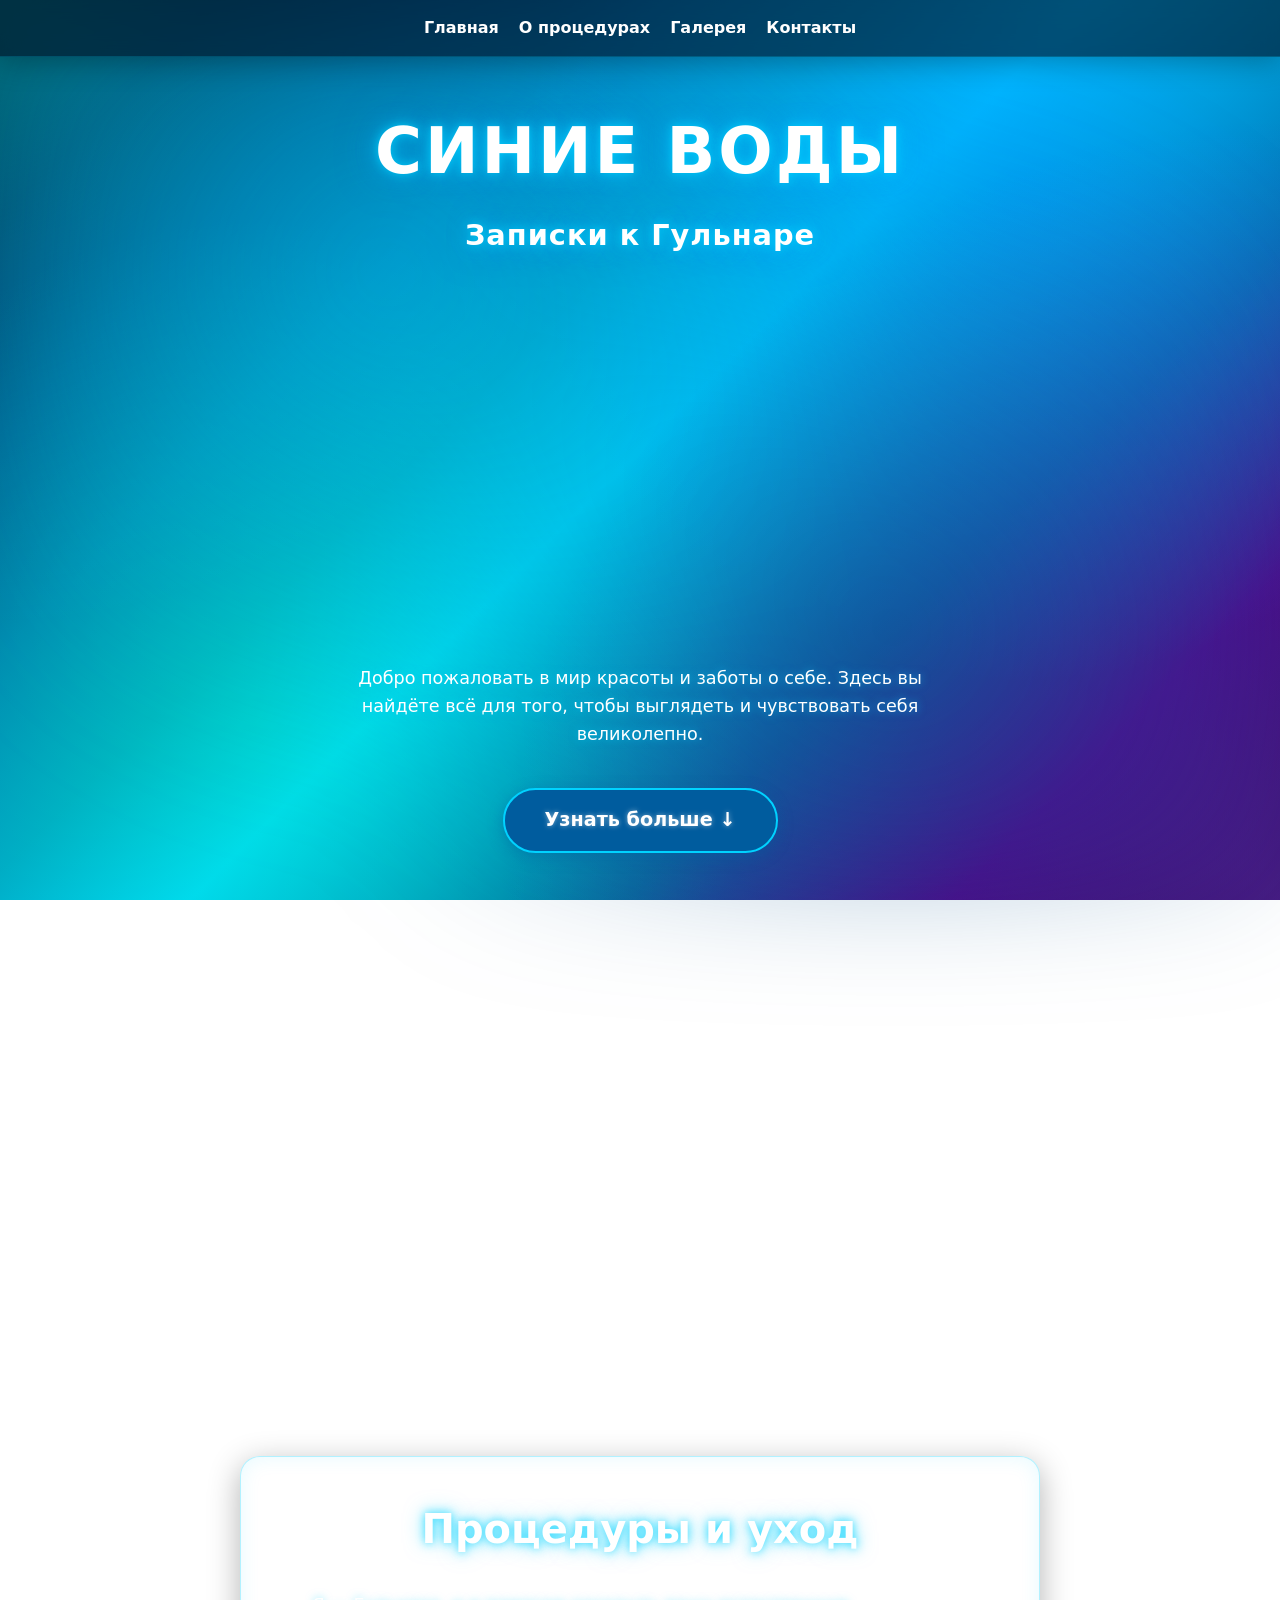
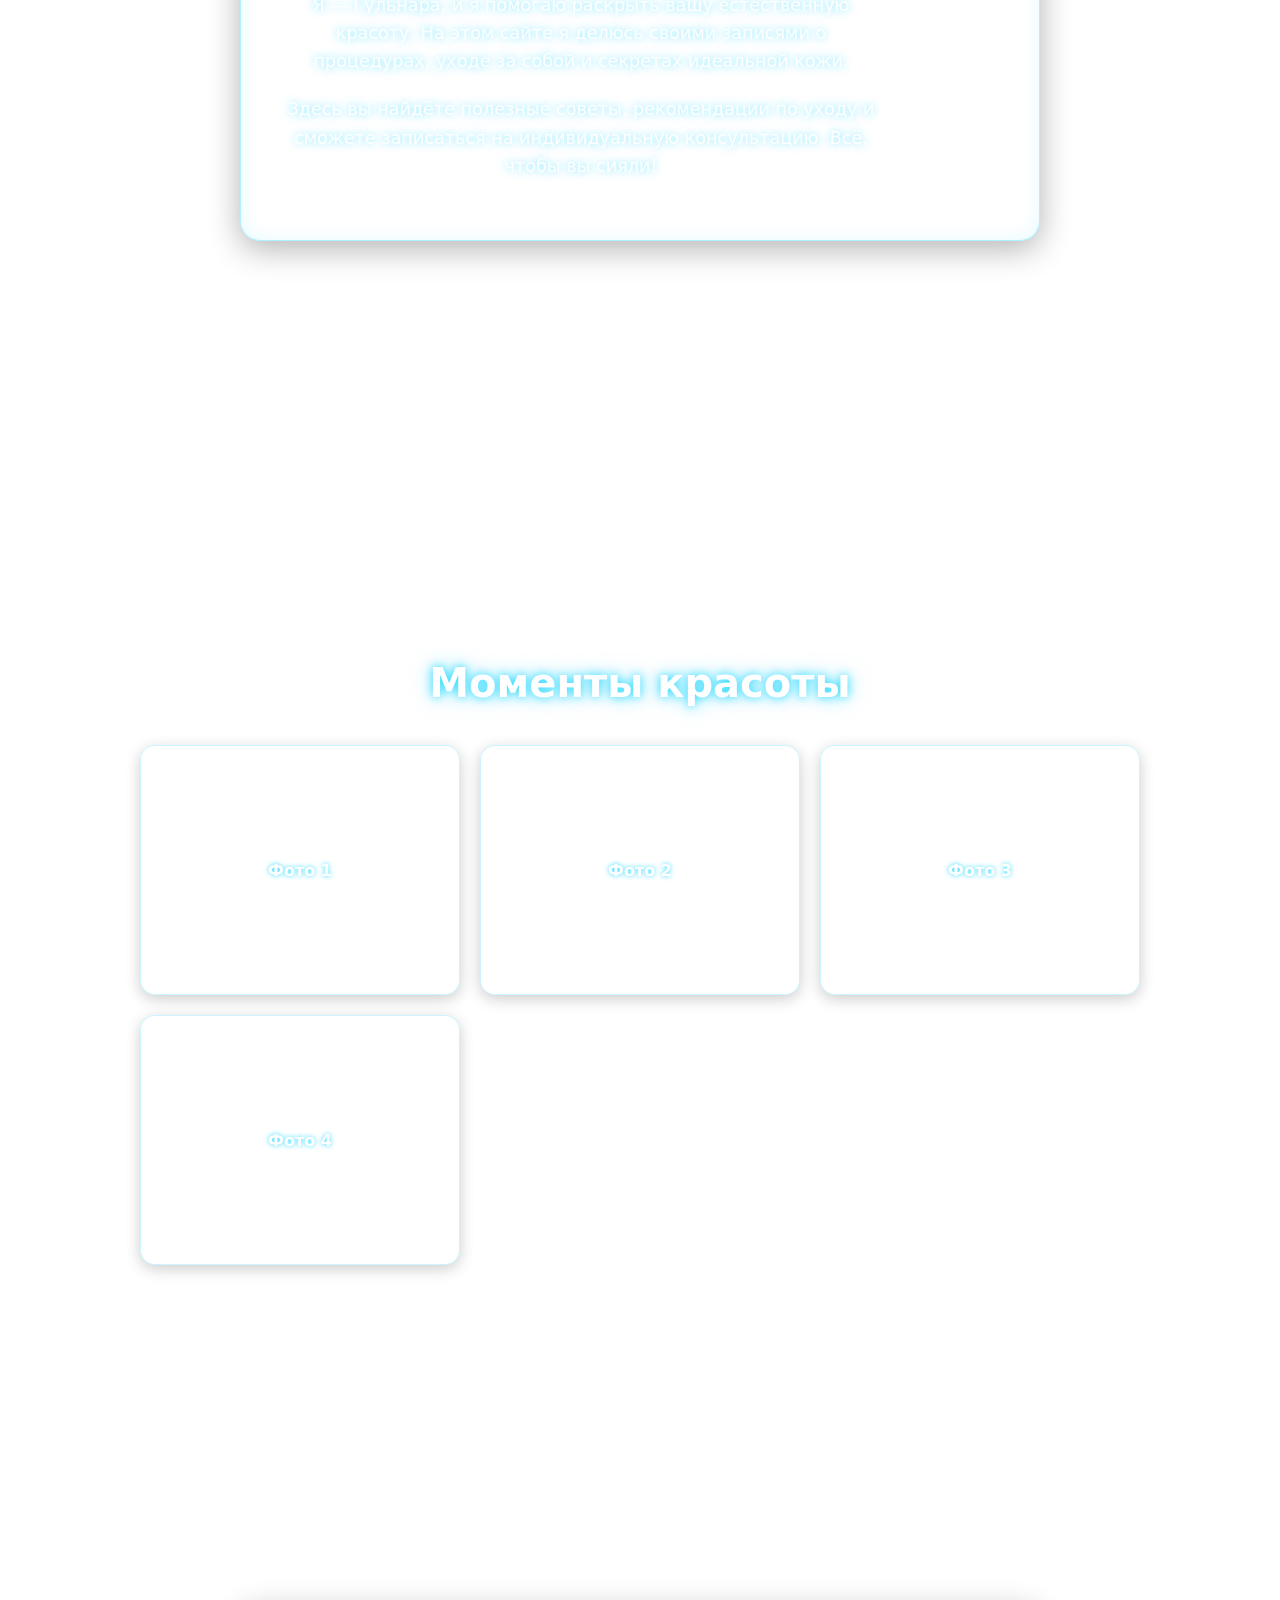
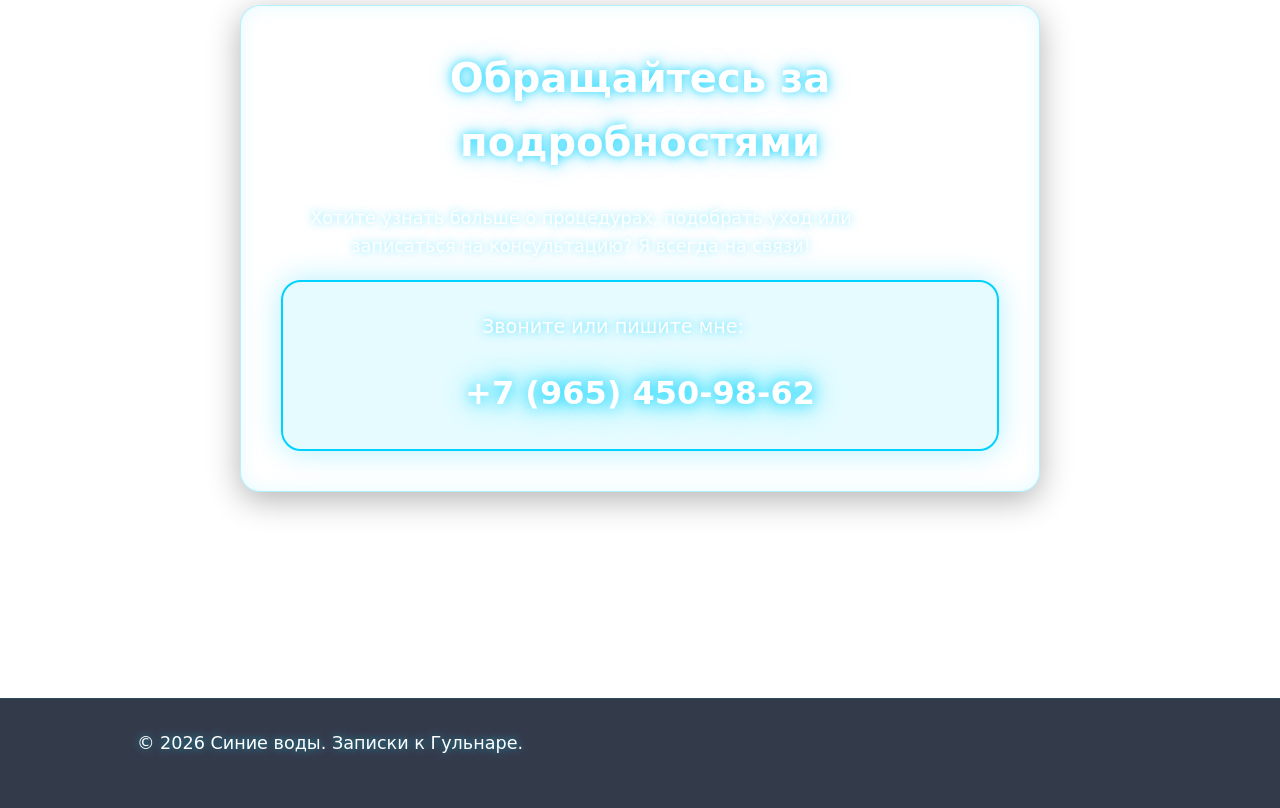
==== index.html @ edabfdc0 "Add files via upload" ====
<!DOCTYPE html>
<html lang="ru">
<head>
  <meta charset="UTF-8" />
  <meta name="viewport" content="width=device-width, initial-scale=1.0" />
  <title>Синие воды | Процедуры и уход</title>
  
  <style>
    /* ================= БАЗОВЫЕ СТИЛИ ================= */
    * { box-sizing: border-box; margin: 0; padding: 0; }
    html { scroll-behavior: smooth; }
    
    body {
      font-family: 'Segoe UI', system-ui, sans-serif;
      color: #fff;
      line-height: 1.6;
      
      /* МНОГОСЛОЙНЫЙ ГРАДИЕНТ (глубоководный) */
      background: 
        radial-gradient(circle at 0% 0%, rgba(0, 255, 255, 0.4) 0%, transparent 40%),
        radial-gradient(circle at 100% 100%, rgba(138, 43, 226, 0.5) 0%, transparent 50%),
        radial-gradient(circle at 80% 20%, rgba(0, 150, 255, 0.6) 0%, transparent 40%),
        radial-gradient(circle at 20% 80%, rgba(0, 255, 150, 0.3) 0%, transparent 40%),
        linear-gradient(135deg, 
          #010a1f 0%, 
          #031c4a 10%, 
          #004b87 20%, 
          #007bb5 30%, 
          #00a2cc 40%, 
          #00d2ff 50%, 
          #00a2cc 60%, 
          #006699 70%, 
          #330066 85%, 
          #010a1f 100% 
        );
      background-attachment: fixed;
      position: relative;
      isolation: isolate;
      overflow-x: hidden;
    }

    /* ДОПОЛНИТЕЛЬНЫЙ СЛОЙ С ПЯТНАМИ */
    body::before {
      content: ""; position: fixed; inset: 0; z-index: -2;
      background:
        radial-gradient(circle at 30% 30%, rgba(0, 210, 255, 0.3) 0%, transparent 50%),
        radial-gradient(circle at 70% 70%, rgba(0, 75, 135, 0.4) 0%, transparent 50%);
      background-repeat: no-repeat;
      filter: blur(60px);
    }

    /* ================= ЗАГОЛОВКИ СВЕРХУ ================= */
    .header-container {
      text-align: center;
      padding: 100px 20px 40px;
      position: relative;
      z-index: 10;
    }

    .site-title {
      font-size: 4rem;
      font-weight: 900;
      letter-spacing: 3px;
      text-transform: uppercase;
      color: #fff;
      text-shadow: 
        0 0 10px rgba(0, 210, 255, 0.8),
        0 0 20px rgba(0, 210, 255, 0.5),
        0 0 40px rgba(0, 150, 255, 0.5);
      animation: pulseGlow 3s infinite alternate;
      margin-bottom: 10px;
    }

    /* Надпись про Гульнару — теперь тоже БЕЛАЯ и со свечением */
    .site-subtitle {
      font-size: 1.8rem; 
      font-weight: 600;
      color: #fff; /* БЕЛЫЙ ЦВЕТ */
      letter-spacing: 1px;
      text-shadow: 
        0 0 10px rgba(0, 210, 255, 0.8),
        0 0 20px rgba(0, 210, 255, 0.5),
        0 0 40px rgba(0, 150, 255, 0.5); /* СВЕЧЕНИЕ КАК У ГЛАВНОГО */
    }

    @keyframes pulseGlow {
      0% { text-shadow: 0 0 10px rgba(0, 210, 255, 0.8), 0 0 20px rgba(0, 150, 255, 0.5); }
      100% { text-shadow: 0 0 20px rgba(0, 210, 255, 1), 0 0 50px rgba(0, 150, 255, 0.9); }
    }

    /* ================= НАВИГАЦИЯ ================= */
    .nav {
      position: fixed;
      top: 0; left: 0; right: 0;
      background: rgba(1, 10, 31, 0.6);
      backdrop-filter: blur(10px);
      padding: 15px 20px;
      display: flex;
      justify-content: center;
      gap: 20px;
      z-index: 100;
      border-bottom: 1px solid rgba(0, 210, 255, 0.2);
      box-shadow: 0 4px 30px rgba(0, 0, 0, 0.3);
    }
    .nav a {
      text-decoration: none;
      color: #fff; /* Белые ссылки в меню */
      font-weight: 600;
      font-size: 1rem;
      transition: color 0.3s, text-shadow 0.3s;
    }
    .nav a:hover { 
      color: #00d2ff; /* При наведении — голубой неон */
      text-shadow: 0 0 10px #00d2ff;
    }

    /* ================= ОБЩИЕ СЕКЦИИ ================= */
    section {
      min-height: 100vh;
      padding: 120px 20px 100px;
      display: flex;
      flex-direction: column;
      justify-content: center;
      align-items: center;
      text-align: center;
    }

    /* Все заголовки белые со свечением */
    h2 { 
      font-size: 2.5rem; 
      margin-bottom: 30px; 
      color: #fff;
      text-shadow: 
        0 0 10px rgba(0, 210, 255, 0.8),
        0 0 20px rgba(0, 210, 255, 0.5); 
    }

    /* Весь текст белый со свечением */
    p { 
      max-width: 600px; 
      margin-bottom: 20px; 
      font-size: 1.1rem; 
      color: #fff;
      text-shadow: 0 0 8px rgba(0, 210, 255, 0.6);
    }

    /* ================= ПЕРВЫЙ ЭКРАН ================= */
    .hero-btn {
      display: inline-block;
      padding: 15px 40px;
      background: #005c9e;
      color: #fff;
      text-decoration: none;
      border-radius: 50px;
      font-size: 1.2rem;
      font-weight: bold;
      border: 2px solid #00d2ff;
      transition: all 0.3s;
      box-shadow: 0 4px 15px rgba(0, 92, 158, 0.4);
      margin-top: 20px;
      text-shadow: 0 0 5px rgba(255,255,255,0.5);
    }
    .hero-btn:hover {
      background: #00d2ff;
      color: #010a1f;
      box-shadow: 0 0 30px rgba(0, 210, 255, 0.8);
      transform: translateY(-5px);
      text-shadow: none;
    }

    /* ================= КАРТОЧКИ (Стекло) ================= */
    .glass-card {
      background: rgba(255, 255, 255, 0.05);
      backdrop-filter: blur(15px);
      border: 1px solid rgba(0, 210, 255, 0.3);
      padding: 40px;
      border-radius: 20px;
      box-shadow: 0 8px 32px rgba(0, 0, 0, 0.3), inset 0 0 20px rgba(0, 210, 255, 0.1);
      max-width: 800px;
      width: 100%;
      margin-bottom: 20px;
    }

    /* ================= ГАЛЕРЕЯ ================= */
    .gallery-grid {
      display: grid;
      grid-template-columns: repeat(auto-fit, minmax(250px, 1fr));
      gap: 20px;
      width: 100%;
      max-width: 1000px;
    }
    .gallery-item {
      background: rgba(255, 255, 255, 0.05);
      backdrop-filter: blur(5px);
      height: 250px;
      border-radius: 15px;
      display: flex;
      align-items: center;
      justify-content: center;
      color: #fff; /* Белый текст в галерее */
      font-weight: bold;
      border: 1px solid rgba(0, 210, 255, 0.2);
      box-shadow: 0 4px 15px rgba(0,0,0,0.2);
      transition: transform 0.3s, box-shadow 0.3s;
      text-shadow: 0 0 5px rgba(0, 210, 255, 0.8);
    }
    .gallery-item:hover { 
      transform: scale(1.03); 
      box-shadow: 0 0 25px rgba(0, 210, 255, 0.6);
      border-color: rgba(0, 210, 255, 0.8);
      background: rgba(0, 210, 255, 0.1);
    }

    /* ================= КОНТАКТЫ ================= */
    .contact-box {
      background: rgba(0, 210, 255, 0.1);
      border: 2px solid #00d2ff;
      padding: 30px;
      border-radius: 20px;
      margin-top: 20px;
      box-shadow: 0 0 30px rgba(0, 210, 255, 0.3);
    }
    .contact-box p {
      font-size: 1.2rem;
      margin-bottom: 15px;
      text-shadow: 0 0 10px rgba(0, 210, 255, 0.8); /* Свечение для текста контактов */
    }
    .phone-link {
      display: inline-block;
      font-size: 2rem;
      font-weight: 900;
      color: #fff;
      text-decoration: none;
      text-shadow: 0 0 15px #00d2ff, 0 0 30px #00d2ff;
      transition: transform 0.3s;
      margin-top: 10px;
    }
    .phone-link:hover {
      transform: scale(1.05);
    }

    /* ================= ПОДВАЛ ================= */
    footer {
      background: rgba(1, 10, 31, 0.8);
      backdrop-filter: blur(5px);
      padding: 30px;
      text-align: center;
      color: #fff; /* Белый подвал */
      font-size: 0.85rem;
      text-shadow: 0 0 5px rgba(0, 210, 255, 0.5);
      border-top: 1px solid rgba(0, 210, 255, 0.1);
    }

    /* ================= АДАПТИВ ================= */
    @media (max-width: 768px) {
      .site-title { font-size: 2.5rem; }
      .site-subtitle { font-size: 1.3rem; }
      h2 { font-size: 2rem; }
      .nav { gap: 10px; font-size: 0.85rem; }
      section { padding: 80px 15px; }
      .glass-card { padding: 20px; }
      .phone-link { font-size: 1.5rem; }
    }
  </style>
</head>
<body>

  <!-- Заголовки сверху -->
  <div class="header-container">
    <h1 class="site-title">Синие воды</h1>
    <!-- Теперь этот текст белый с неоновым свечением -->
    <div class="site-subtitle">Записки к Гульнаре</div>
  </div>

  <nav class="nav">
    <a href="#home">Главная</a>
    <a href="#about">О процедурах</a>
    <a href="#gallery">Галерея</a>
    <a href="#contacts">Контакты</a>
  </nav>

  <section id="home" class="hero">
    <p>Добро пожаловать в мир красоты и заботы о себе. Здесь вы найдёте всё для того, чтобы выглядеть и чувствовать себя великолепно.</p>
    <a href="#about" class="hero-btn">Узнать больше ↓</a>
  </section>

  <section id="about">
    <div class="glass-card">
      <h2>Процедуры и уход</h2>
      <p>Я — Гульнара, и я помогаю раскрыть вашу естественную красоту. На этом сайте я делюсь своими записями о процедурах, уходе за собой и секретах идеальной кожи.</p>
      <p>Здесь вы найдёте полезные советы, рекомендации по уходу и сможете записаться на индивидуальную консультацию. Всё, чтобы вы сияли!</p>
    </div>
  </section>

  <section id="gallery">
    <h2>Моменты красоты</h2>
    <div class="gallery-grid">
      <div class="gallery-item">Фото 1</div>
      <div class="gallery-item">Фото 2</div>
      <div class="gallery-item">Фото 3</div>
      <div class="gallery-item">Фото 4</div>
    </div>
  </section>

  <section id="contacts">
    <div class="glass-card">
      <h2>Обращайтесь за подробностями</h2>
      <p>Хотите узнать больше о процедурах, подобрать уход или записаться на консультацию? Я всегда на связи!</p>
      
      <div class="contact-box">
        <p>Звоните или пишите мне:</p>
        <!-- Замени +7 999 123-45-67 на реальный номер Гульнары -->
        <a href="tel:+79654509862" class="phone-link">+7 (965) 450-98-62</a>
      </div>
    </div>
  </section>

  <footer>
    <p>© 2026 Синие воды. Записки к Гульнаре.</p>
  </footer>

</body>
</html>
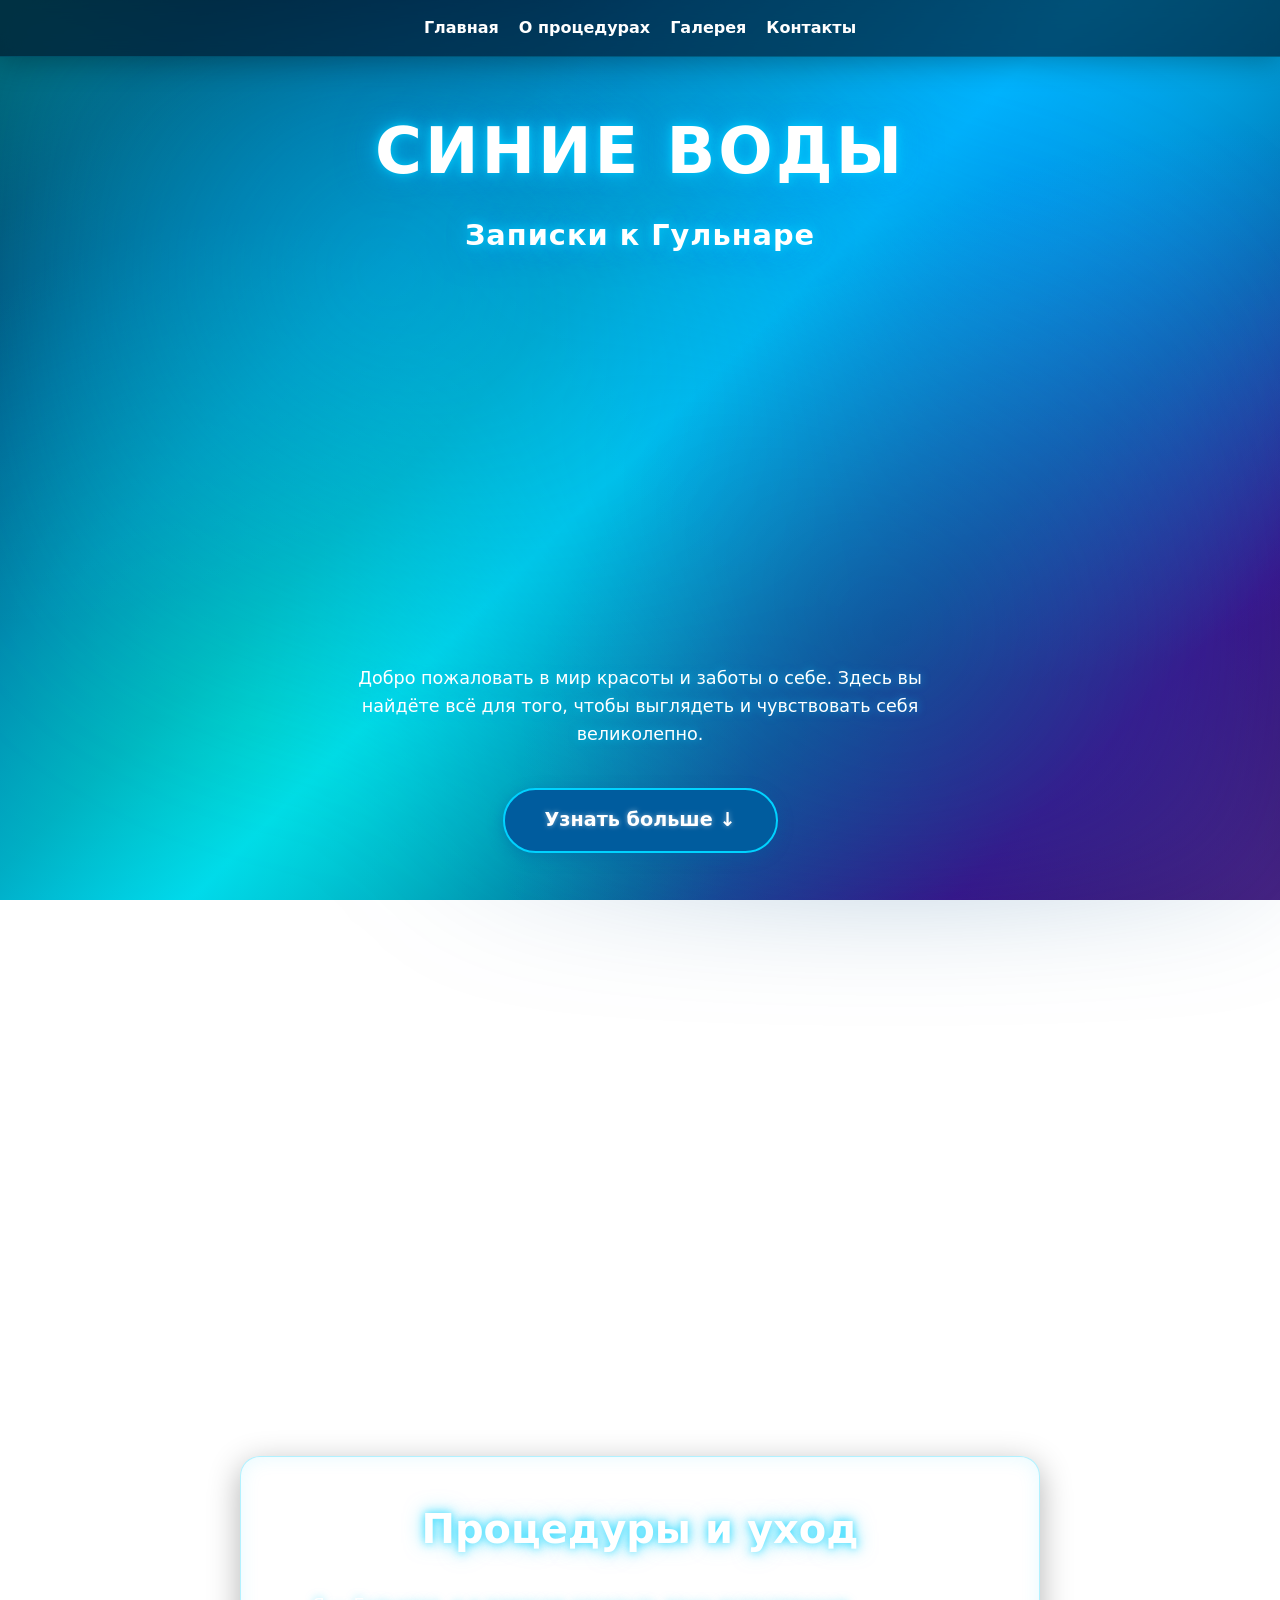
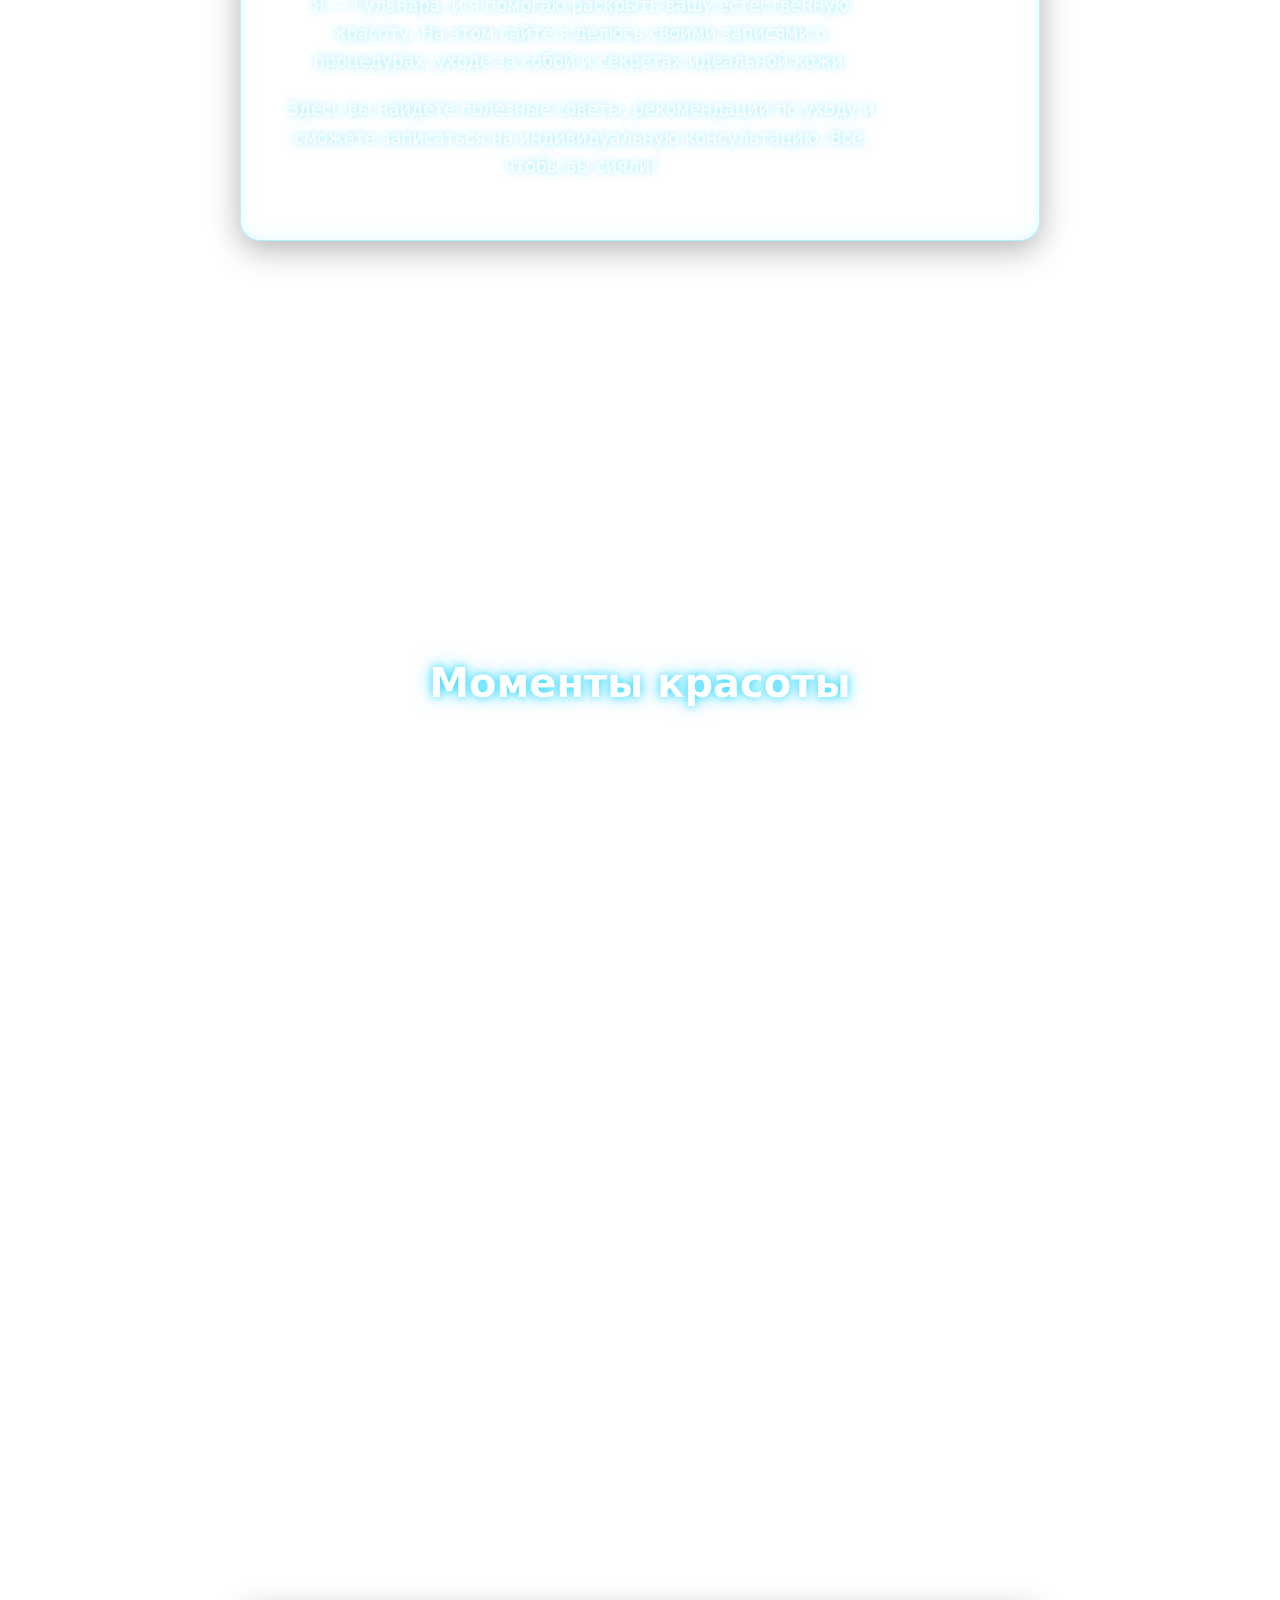
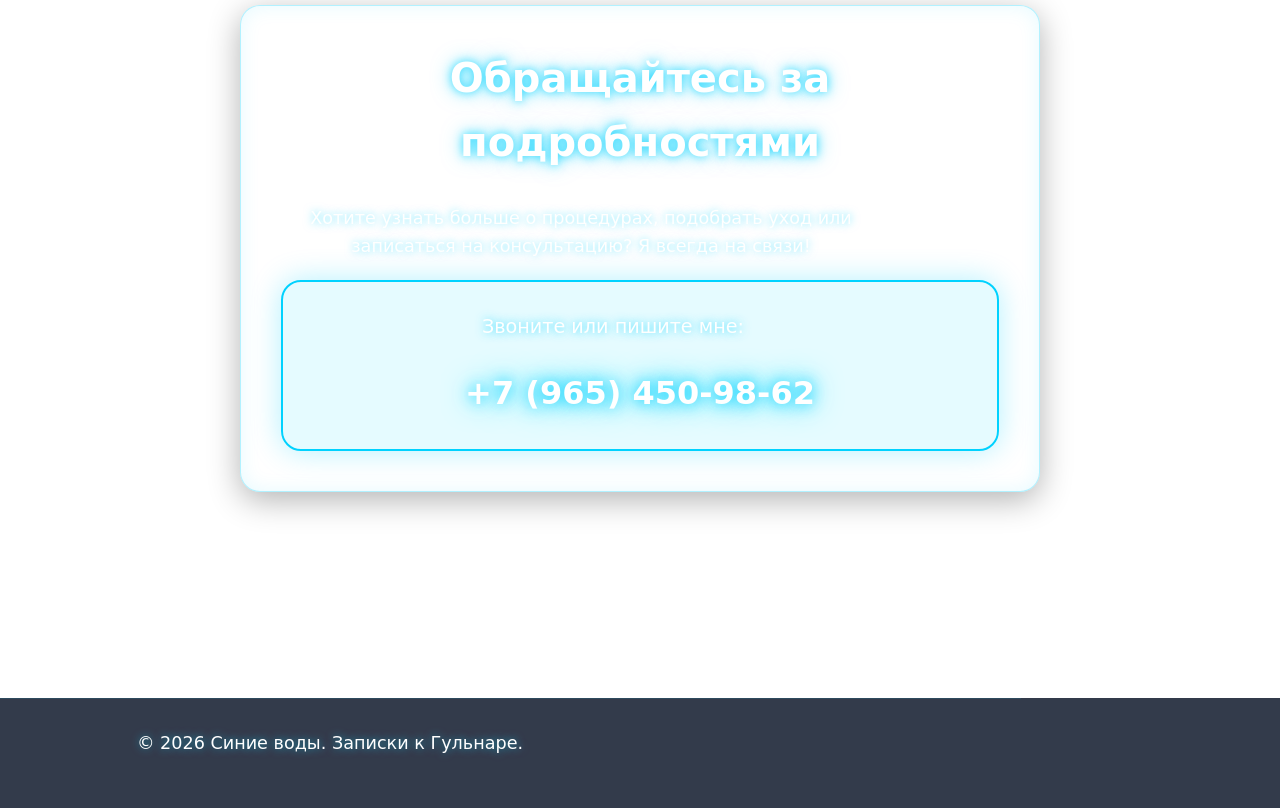
==== commit 50c85e08: "mama.html" ====
--- a/index.html
+++ b/index.html
@@ -30,8 +30,8 @@
           #00d2ff 50%, 
           #00a2cc 60%, 
           #006699 70%, 
-          #330066 85%, 
-          #010a1f 100% 
+          #1c0766 85%, 
+          #01181f 100% 
         );
       background-attachment: fixed;
       position: relative;
@@ -320,4 +320,4 @@
   </footer>
 
 </body>
-</html>+</html>
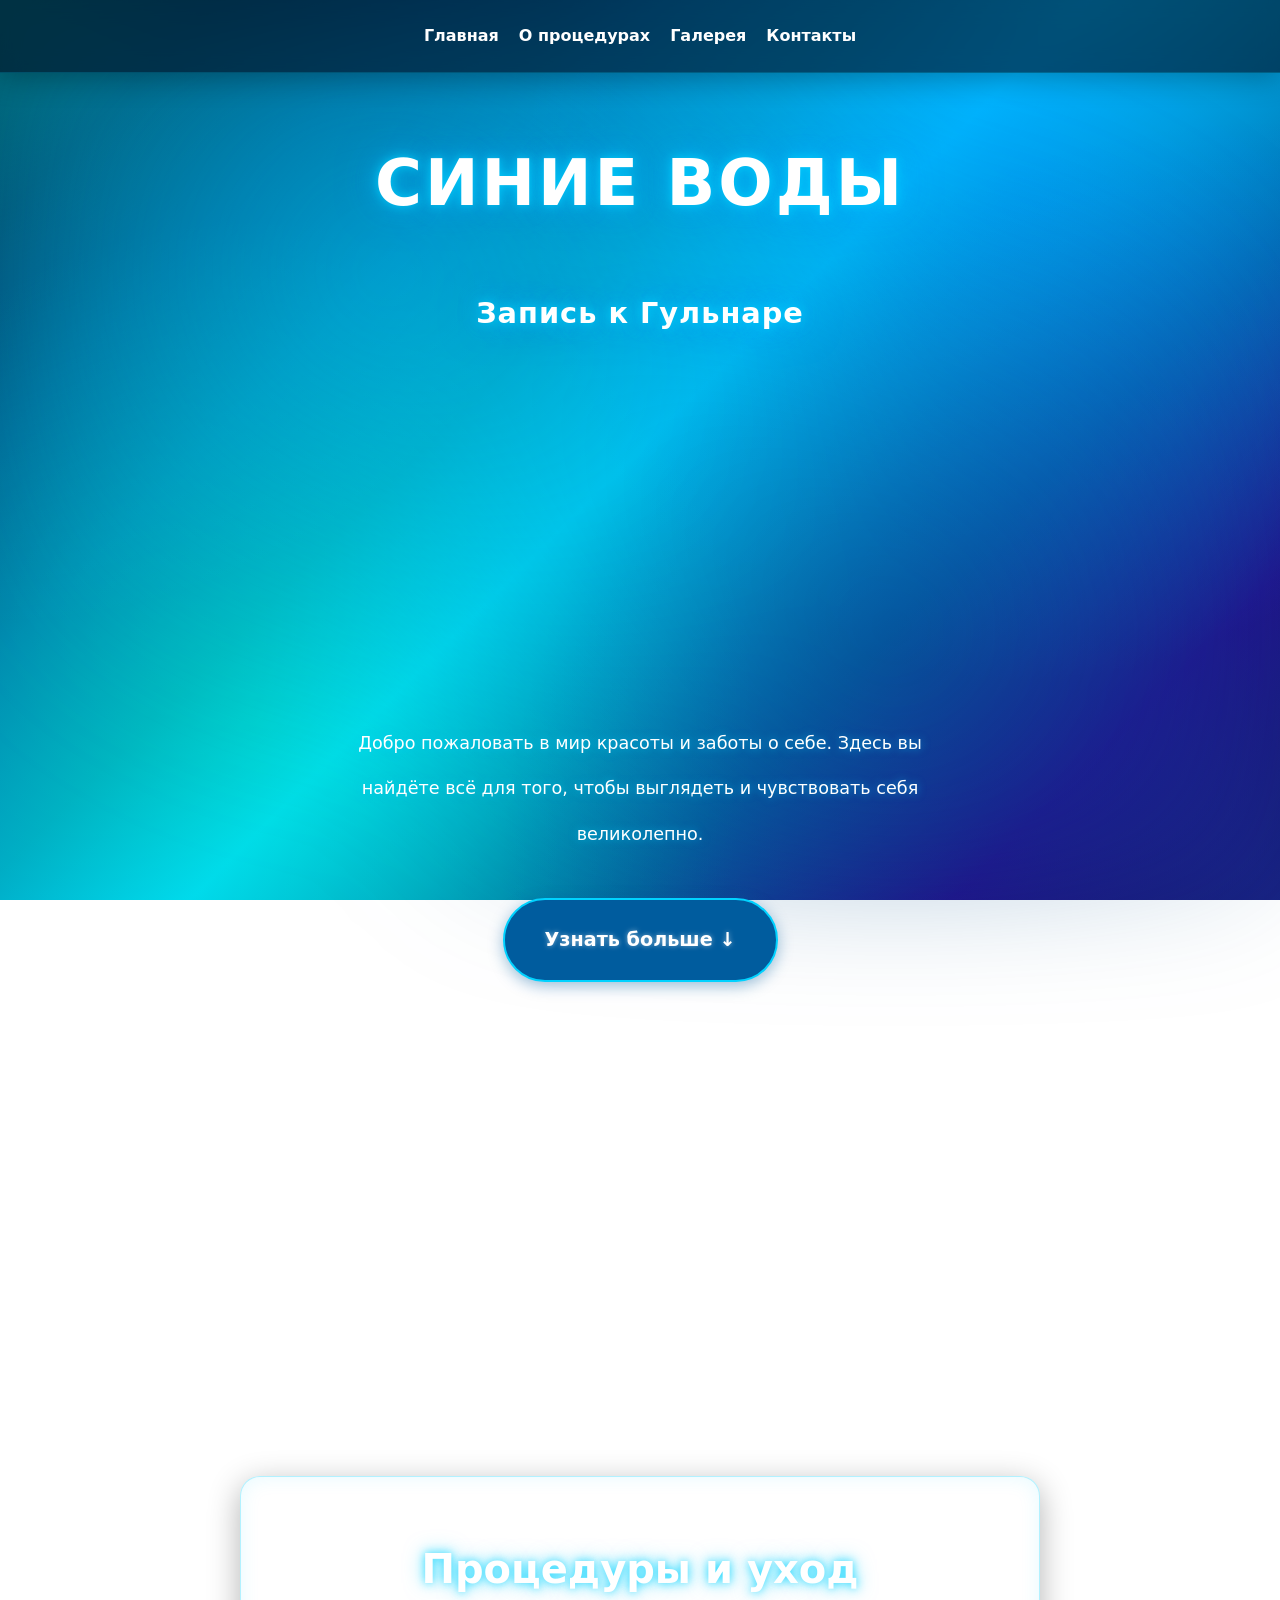
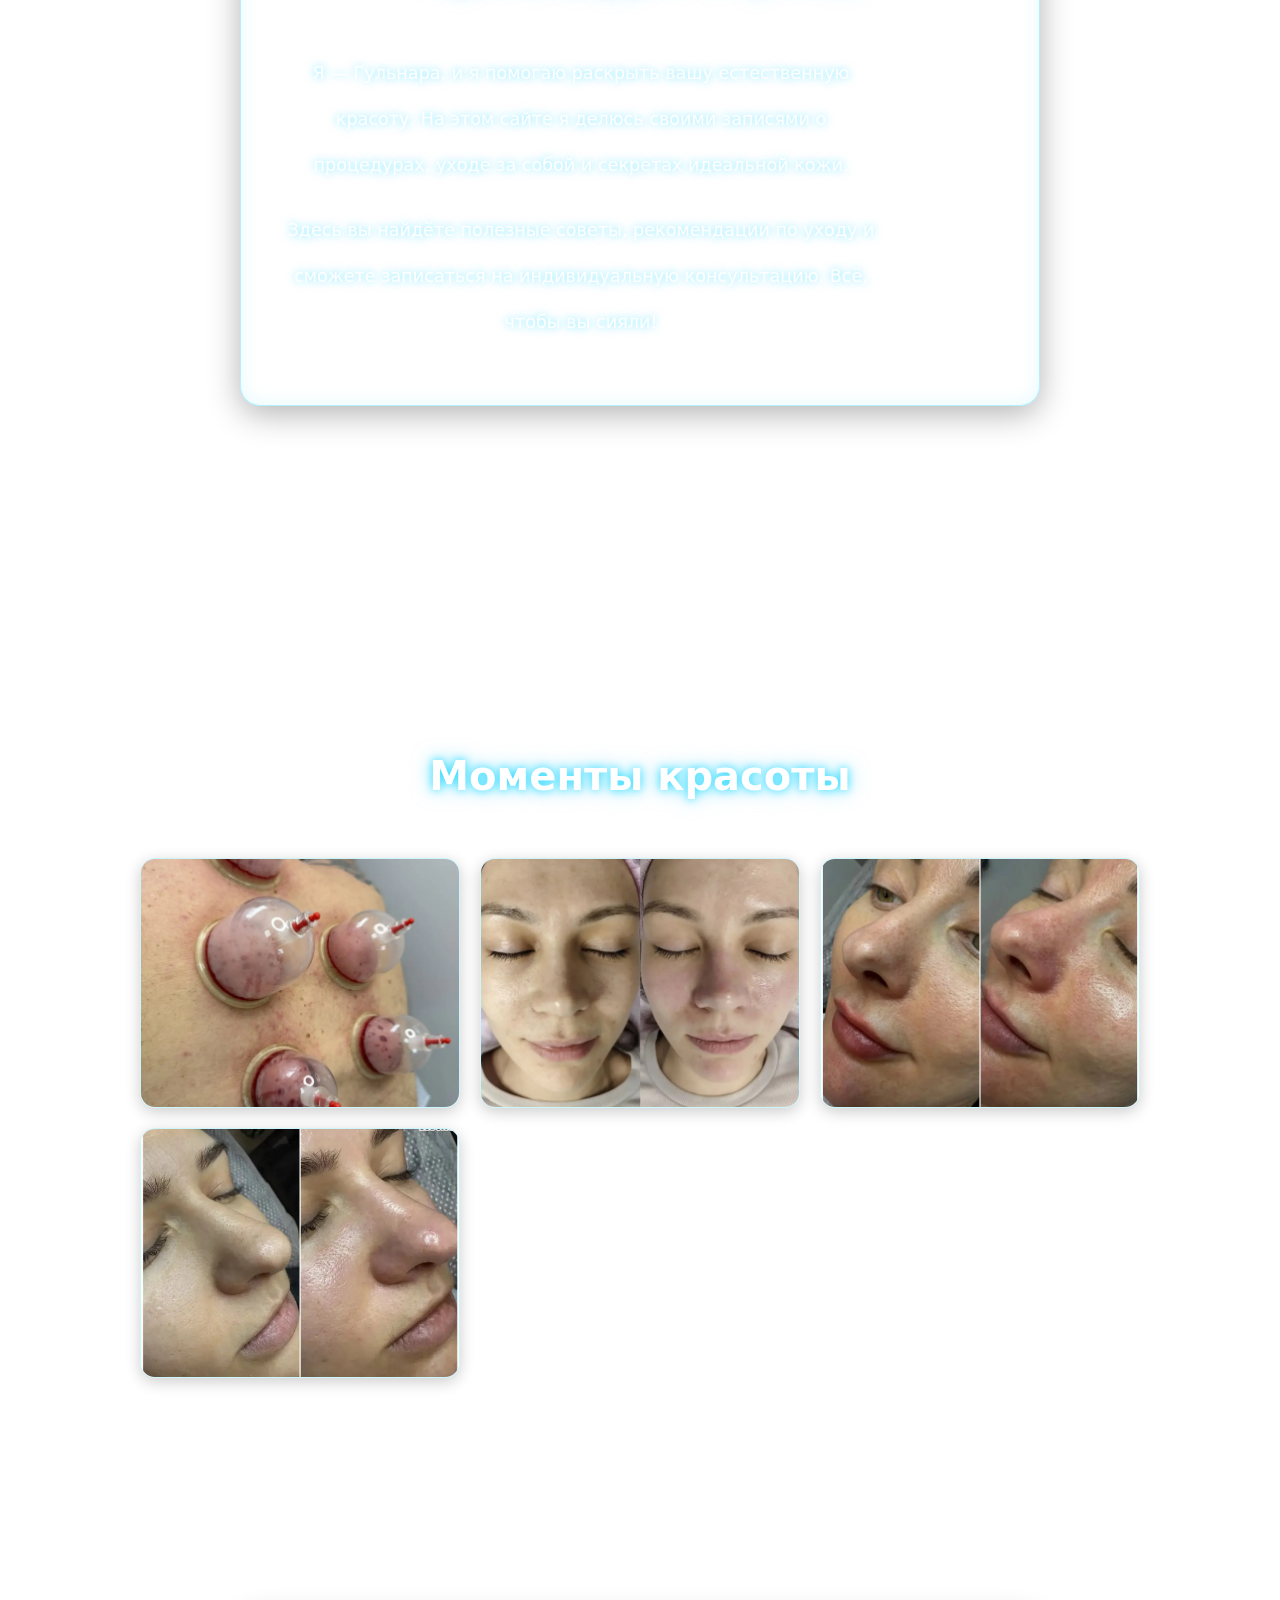
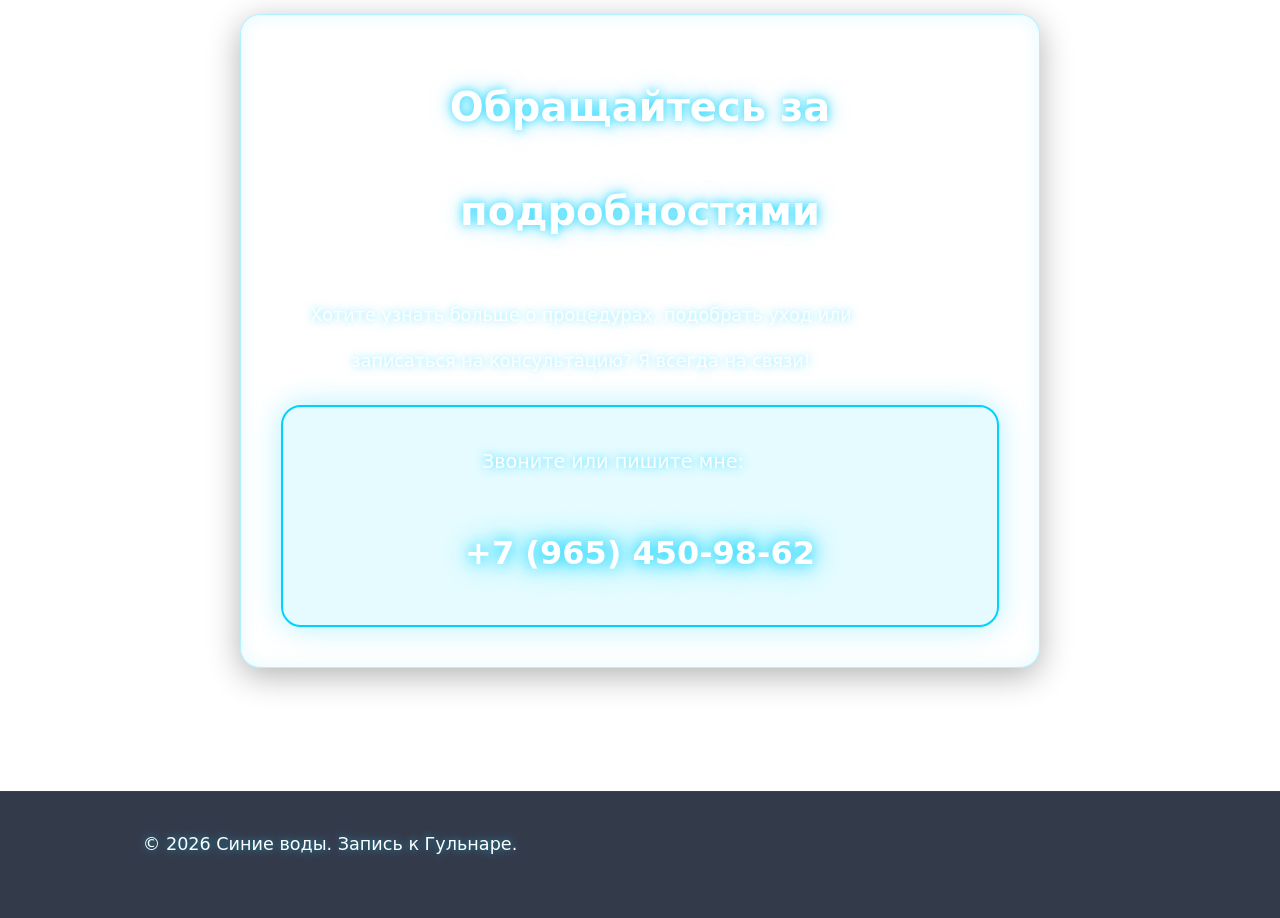
==== commit 9201a65c: "index.html" ====
--- a/index.html
+++ b/index.html
@@ -6,19 +6,17 @@
   <title>Синие воды | Процедуры и уход</title>
   
   <style>
-    /* ================= БАЗОВЫЕ СТИЛИ ================= */
     * { box-sizing: border-box; margin: 0; padding: 0; }
     html { scroll-behavior: smooth; }
     
     body {
       font-family: 'Segoe UI', system-ui, sans-serif;
       color: #fff;
-      line-height: 1.6;
+      line-height: 2.6;
       
-      /* МНОГОСЛОЙНЫЙ ГРАДИЕНТ (глубоководный) */
       background: 
         radial-gradient(circle at 0% 0%, rgba(0, 255, 255, 0.4) 0%, transparent 40%),
-        radial-gradient(circle at 100% 100%, rgba(138, 43, 226, 0.5) 0%, transparent 50%),
+        radial-gradient(circle at 100% 100%, rgba(46, 43, 226, 0.5) 0%, transparent 50%),
         radial-gradient(circle at 80% 20%, rgba(0, 150, 255, 0.6) 0%, transparent 40%),
         radial-gradient(circle at 20% 80%, rgba(0, 255, 150, 0.3) 0%, transparent 40%),
         linear-gradient(135deg, 
@@ -39,7 +37,6 @@
       overflow-x: hidden;
     }
 
-    /* ДОПОЛНИТЕЛЬНЫЙ СЛОЙ С ПЯТНАМИ */
     body::before {
       content: ""; position: fixed; inset: 0; z-index: -2;
       background:
@@ -49,7 +46,6 @@
       filter: blur(60px);
     }
 
-    /* ================= ЗАГОЛОВКИ СВЕРХУ ================= */
     .header-container {
       text-align: center;
       padding: 100px 20px 40px;
@@ -71,16 +67,15 @@
       margin-bottom: 10px;
     }
 
-    /* Надпись про Гульнару — теперь тоже БЕЛАЯ и со свечением */
     .site-subtitle {
       font-size: 1.8rem; 
       font-weight: 600;
-      color: #fff; /* БЕЛЫЙ ЦВЕТ */
+      color: #fff;
       letter-spacing: 1px;
       text-shadow: 
         0 0 10px rgba(0, 210, 255, 0.8),
         0 0 20px rgba(0, 210, 255, 0.5),
-        0 0 40px rgba(0, 150, 255, 0.5); /* СВЕЧЕНИЕ КАК У ГЛАВНОГО */
+        0 0 40px rgba(0, 150, 255, 0.5);
     }
 
     @keyframes pulseGlow {
@@ -88,7 +83,6 @@
       100% { text-shadow: 0 0 20px rgba(0, 210, 255, 1), 0 0 50px rgba(0, 150, 255, 0.9); }
     }
 
-    /* ================= НАВИГАЦИЯ ================= */
     .nav {
       position: fixed;
       top: 0; left: 0; right: 0;
@@ -104,17 +98,16 @@
     }
     .nav a {
       text-decoration: none;
-      color: #fff; /* Белые ссылки в меню */
+      color: #fff;
       font-weight: 600;
       font-size: 1rem;
       transition: color 0.3s, text-shadow 0.3s;
     }
     .nav a:hover { 
-      color: #00d2ff; /* При наведении — голубой неон */
+      color: #00d2ff;
       text-shadow: 0 0 10px #00d2ff;
     }
 
-    /* ================= ОБЩИЕ СЕКЦИИ ================= */
     section {
       min-height: 100vh;
       padding: 120px 20px 100px;
@@ -125,7 +118,6 @@
       text-align: center;
     }
 
-    /* Все заголовки белые со свечением */
     h2 { 
       font-size: 2.5rem; 
       margin-bottom: 30px; 
@@ -135,7 +127,6 @@
         0 0 20px rgba(0, 210, 255, 0.5); 
     }
 
-    /* Весь текст белый со свечением */
     p { 
       max-width: 600px; 
       margin-bottom: 20px; 
@@ -144,7 +135,6 @@
       text-shadow: 0 0 8px rgba(0, 210, 255, 0.6);
     }
 
-    /* ================= ПЕРВЫЙ ЭКРАН ================= */
     .hero-btn {
       display: inline-block;
       padding: 15px 40px;
@@ -168,7 +158,6 @@
       text-shadow: none;
     }
 
-    /* ================= КАРТОЧКИ (Стекло) ================= */
     .glass-card {
       background: rgba(255, 255, 255, 0.05);
       backdrop-filter: blur(15px);
@@ -181,7 +170,6 @@
       margin-bottom: 20px;
     }
 
-    /* ================= ГАЛЕРЕЯ ================= */
     .gallery-grid {
       display: grid;
       grid-template-columns: repeat(auto-fit, minmax(250px, 1fr));
@@ -189,6 +177,7 @@
       width: 100%;
       max-width: 1000px;
     }
+
     .gallery-item {
       background: rgba(255, 255, 255, 0.05);
       backdrop-filter: blur(5px);
@@ -197,13 +186,23 @@
       display: flex;
       align-items: center;
       justify-content: center;
-      color: #fff; /* Белый текст в галерее */
+      color: #fff;
       font-weight: bold;
       border: 1px solid rgba(0, 210, 255, 0.2);
       box-shadow: 0 4px 15px rgba(0,0,0,0.2);
       transition: transform 0.3s, box-shadow 0.3s;
       text-shadow: 0 0 5px rgba(0, 210, 255, 0.8);
-    }
+      overflow: hidden;
+    }
+
+    .gallery-item img {
+      width: 100%;
+      height: 100%;
+      object-fit: cover; 
+      display: block;
+      transition: transform 0.3s;
+    }
+
     .gallery-item:hover { 
       transform: scale(1.03); 
       box-shadow: 0 0 25px rgba(0, 210, 255, 0.6);
@@ -211,7 +210,10 @@
       background: rgba(0, 210, 255, 0.1);
     }
 
-    /* ================= КОНТАКТЫ ================= */
+    .gallery-item:hover img {
+      transform: scale(1.1);
+    }
+
     .contact-box {
       background: rgba(0, 210, 255, 0.1);
       border: 2px solid #00d2ff;
@@ -223,7 +225,7 @@
     .contact-box p {
       font-size: 1.2rem;
       margin-bottom: 15px;
-      text-shadow: 0 0 10px rgba(0, 210, 255, 0.8); /* Свечение для текста контактов */
+      text-shadow: 0 0 10px rgba(0, 210, 255, 0.8);
     }
     .phone-link {
       display: inline-block;
@@ -239,19 +241,17 @@
       transform: scale(1.05);
     }
 
-    /* ================= ПОДВАЛ ================= */
     footer {
       background: rgba(1, 10, 31, 0.8);
       backdrop-filter: blur(5px);
       padding: 30px;
       text-align: center;
-      color: #fff; /* Белый подвал */
+      color: #fff;
       font-size: 0.85rem;
       text-shadow: 0 0 5px rgba(0, 210, 255, 0.5);
       border-top: 1px solid rgba(0, 210, 255, 0.1);
     }
 
-    /* ================= АДАПТИВ ================= */
     @media (max-width: 768px) {
       .site-title { font-size: 2.5rem; }
       .site-subtitle { font-size: 1.3rem; }
@@ -265,11 +265,9 @@
 </head>
 <body>
 
-  <!-- Заголовки сверху -->
   <div class="header-container">
     <h1 class="site-title">Синие воды</h1>
-    <!-- Теперь этот текст белый с неоновым свечением -->
-    <div class="site-subtitle">Записки к Гульнаре</div>
+    <div class="site-subtitle">Запись к Гульнаре</div>
   </div>
 
   <nav class="nav">
@@ -295,10 +293,18 @@
   <section id="gallery">
     <h2>Моменты красоты</h2>
     <div class="gallery-grid">
-      <div class="gallery-item">Фото 1</div>
-      <div class="gallery-item">Фото 2</div>
-      <div class="gallery-item">Фото 3</div>
-      <div class="gallery-item">Фото 4</div>
+      <div class="gallery-item">
+        <img src="foto1.jpg" alt="Фото 1" />
+      </div>
+      <div class="gallery-item">
+        <img src="foto2.jpg" alt="Фото 2" />
+      </div>
+      <div class="gallery-item">
+        <img src="foto3.jpg" alt="Фото 3" />
+      </div>
+      <div class="gallery-item">
+        <img src="foto4.jpg" alt="Фото 4" />
+      </div>
     </div>
   </section>
 
@@ -309,14 +315,13 @@
       
       <div class="contact-box">
         <p>Звоните или пишите мне:</p>
-        <!-- Замени +7 999 123-45-67 на реальный номер Гульнары -->
         <a href="tel:+79654509862" class="phone-link">+7 (965) 450-98-62</a>
       </div>
     </div>
   </section>
 
   <footer>
-    <p>© 2026 Синие воды. Записки к Гульнаре.</p>
+    <p>© 2026 Синие воды. Запись к Гульнаре.</p>
   </footer>
 
 </body>
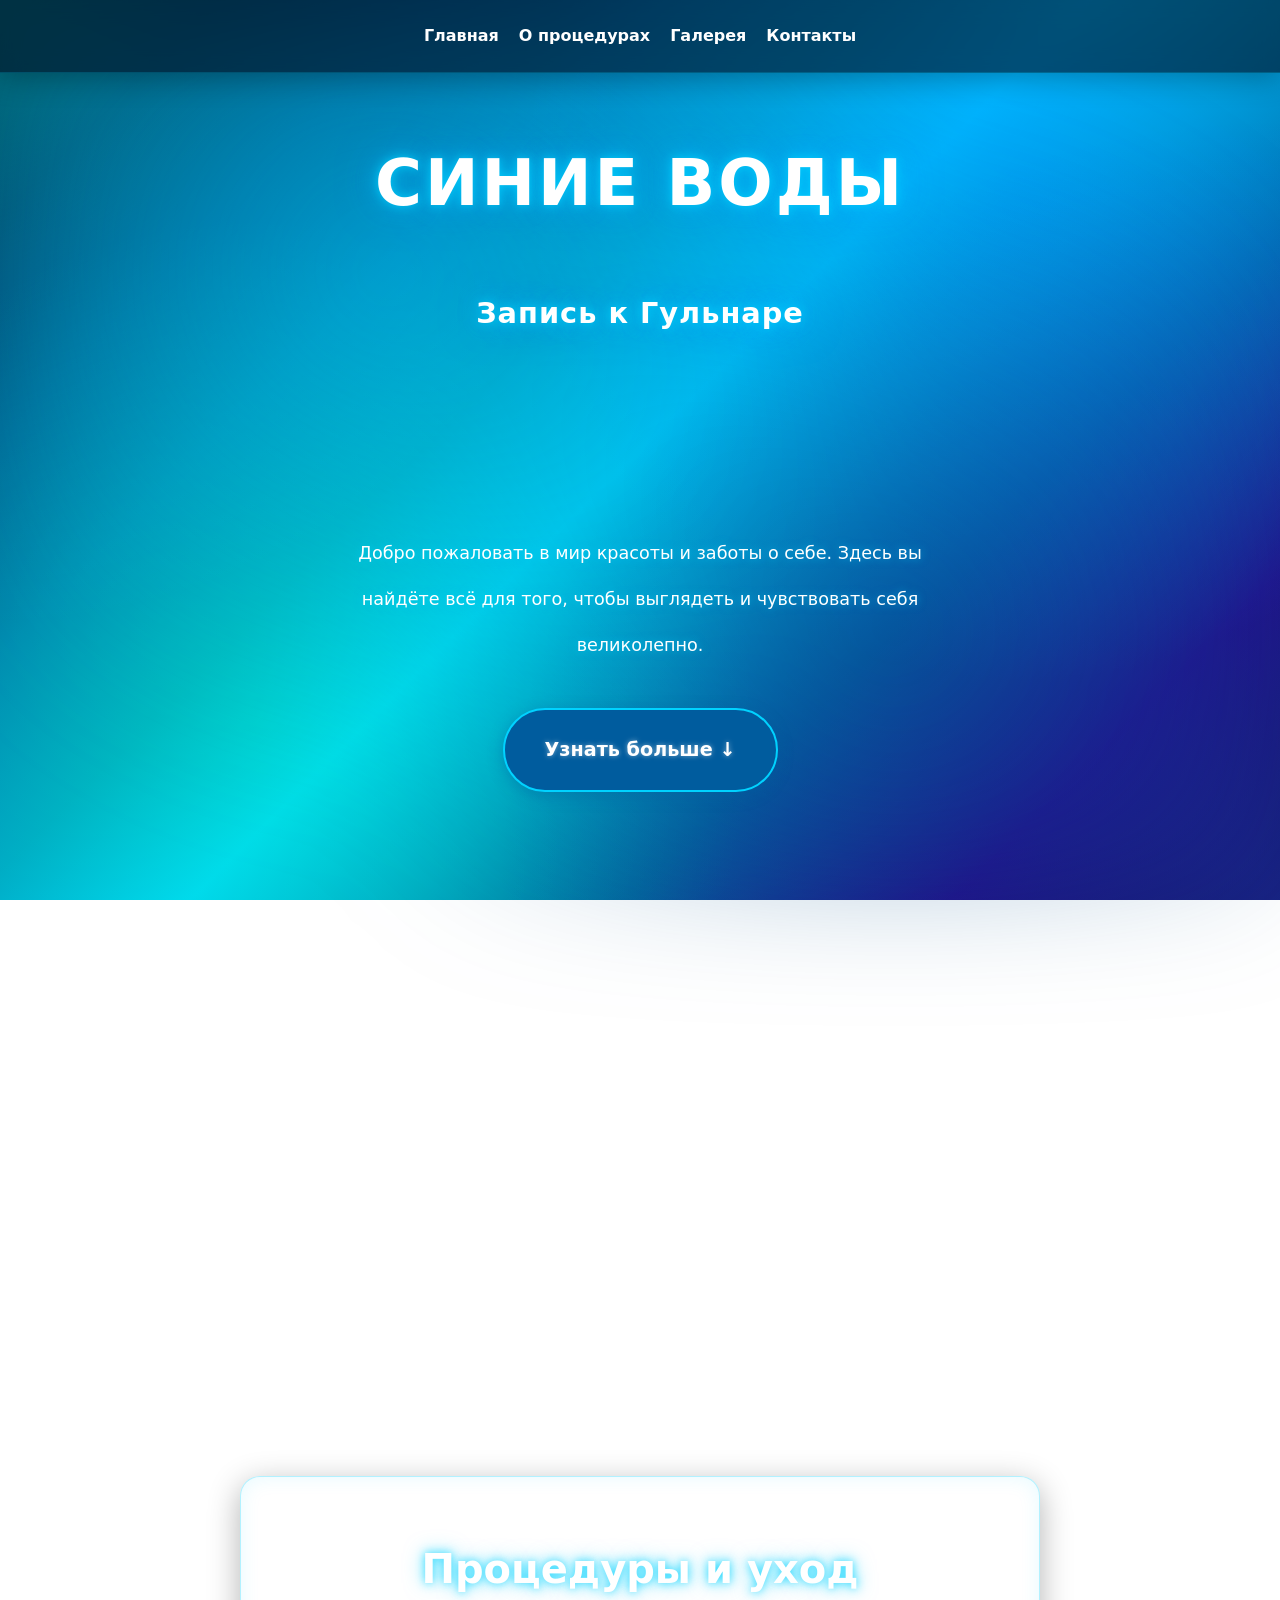
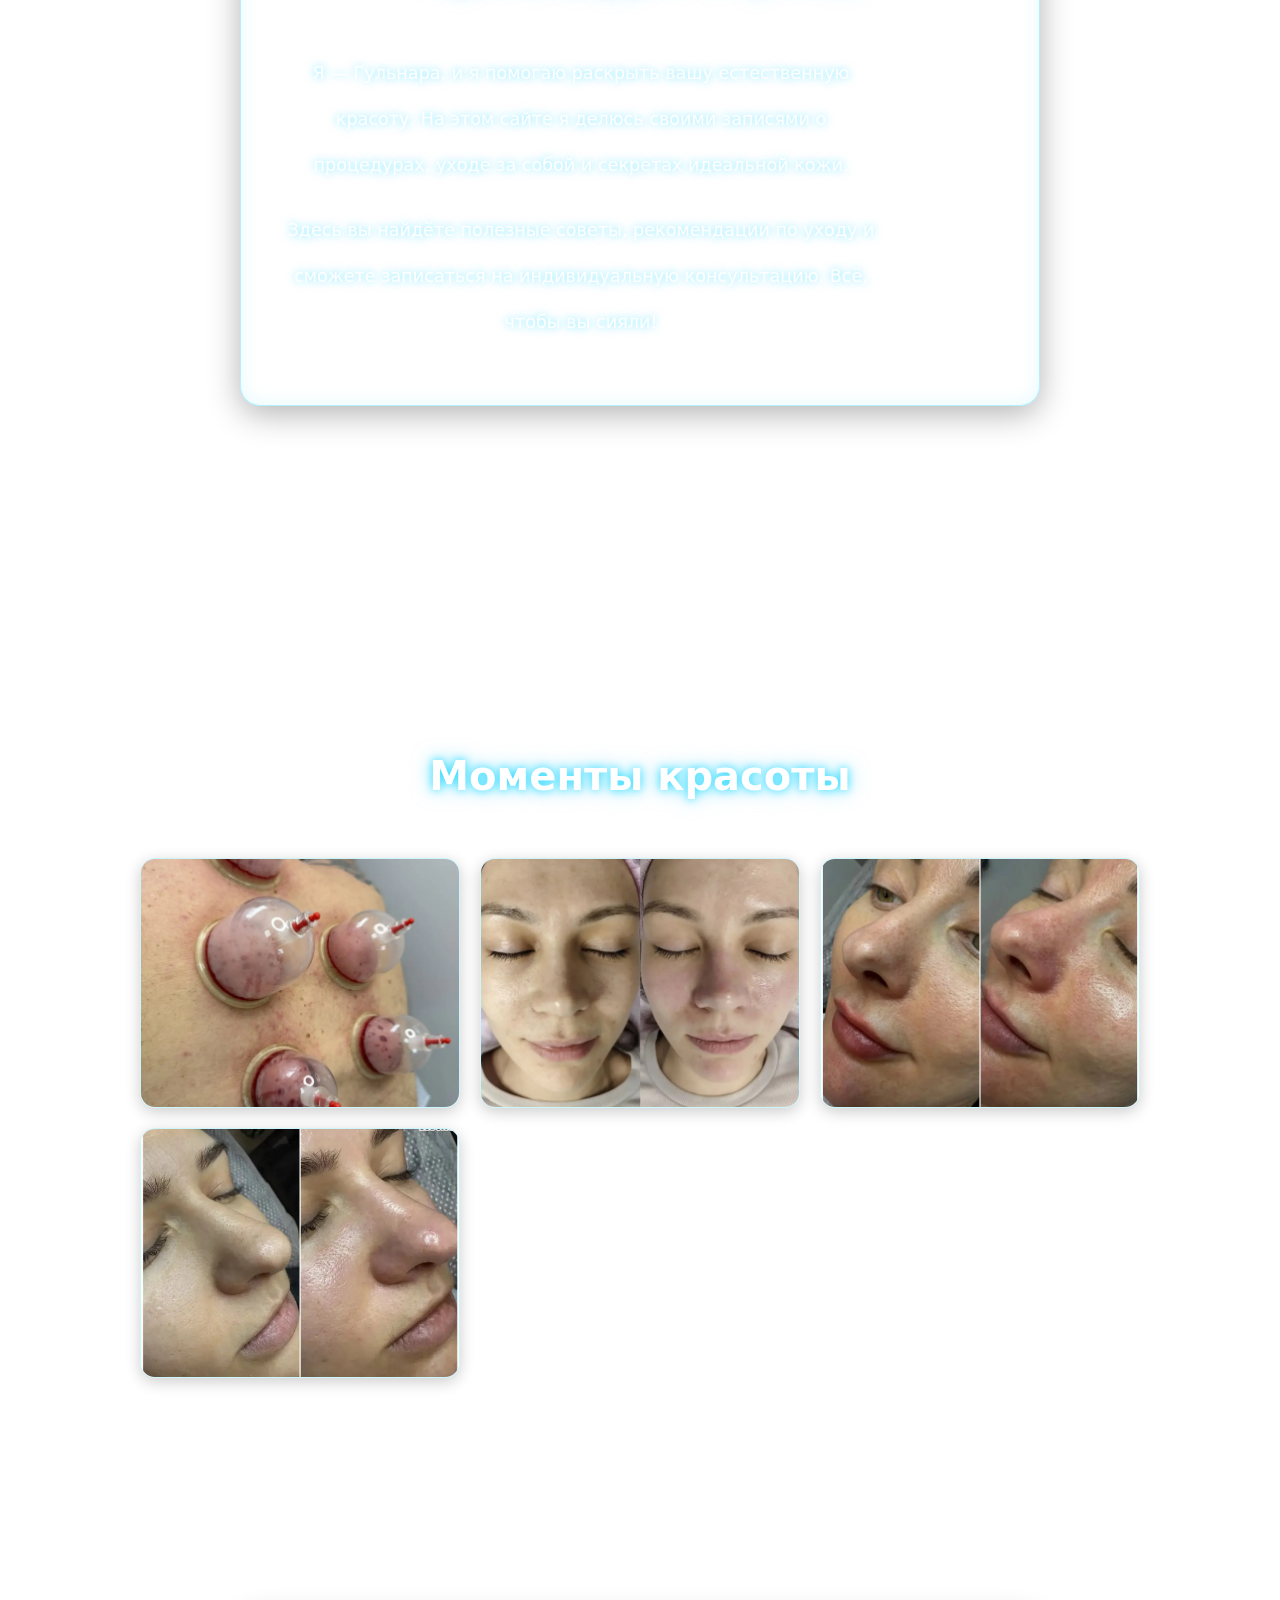
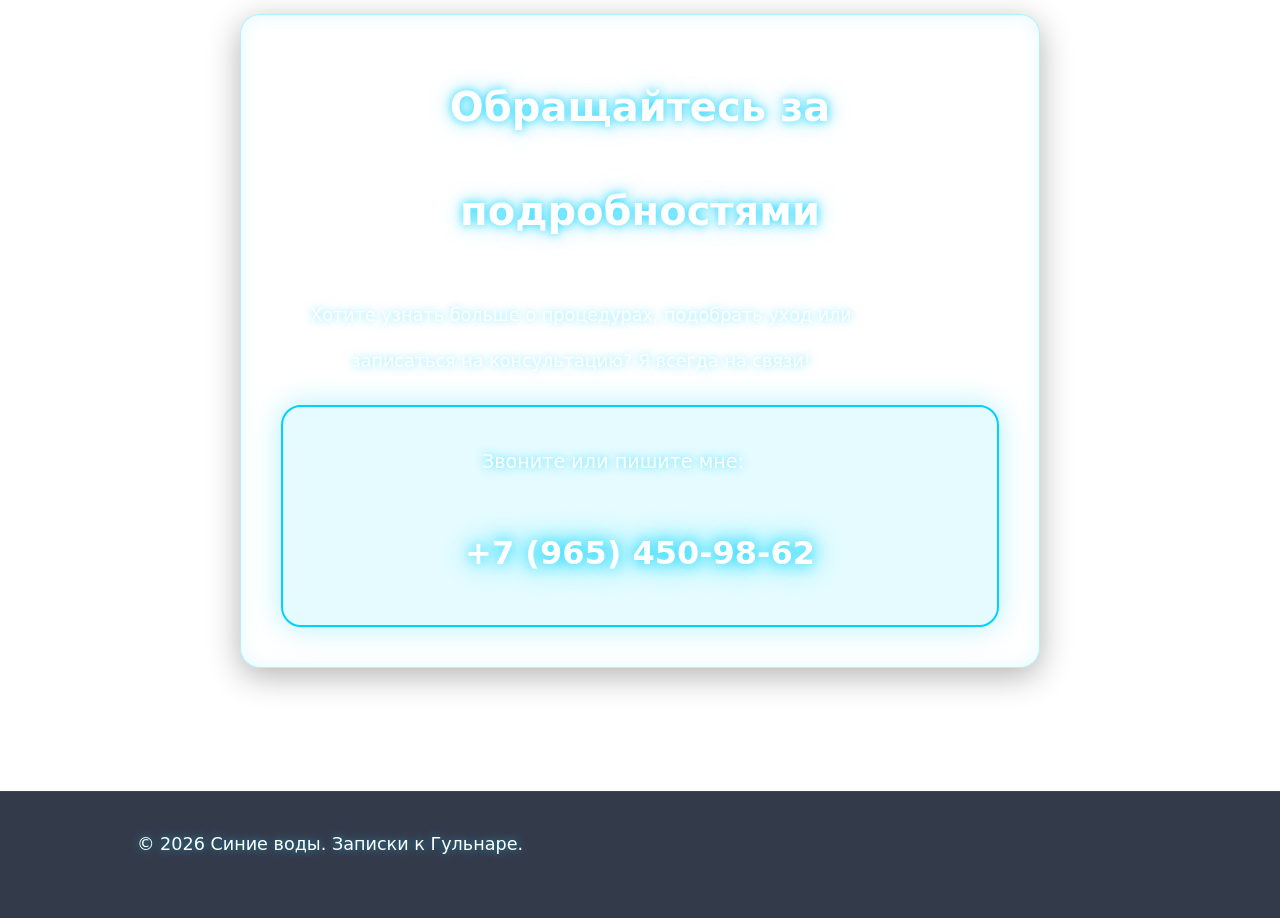
==== commit 4c02a385: "index.html" ====
--- a/index.html
+++ b/index.html
@@ -118,6 +118,12 @@
       text-align: center;
     }
 
+    /* На мобильных делаем первый экран компактнее */
+    section#home {
+      justify-content: flex-start;
+      padding-top: 140px;
+    }
+
     h2 { 
       font-size: 2.5rem; 
       margin-bottom: 30px; 
@@ -252,11 +258,18 @@
       border-top: 1px solid rgba(0, 210, 255, 0.1);
     }
 
+    /* ================= АДАПТИВ ПОД ТЕЛЕФОНЫ ================= */
     @media (max-width: 768px) {
-      .site-title { font-size: 2.5rem; }
-      .site-subtitle { font-size: 1.3rem; }
+      .header-container { padding: 80px 20px 20px; } /* Поднимаем заголовок выше */
+      .site-title { font-size: 2.2rem; letter-spacing: 1px; }
+      .site-subtitle { font-size: 1.2rem; }
+      
+      /* Поднимаем кнопку и текст на первом экране */
+      section#home { padding-top: 40px; justify-content: flex-start; }
+      section#home p { font-size: 1rem; line-height: 1.8; margin-top: 10px; margin-bottom: 30px; }
+      
+      .nav { gap: 10px; font-size: 0.85rem; padding: 10px; }
       h2 { font-size: 2rem; }
-      .nav { gap: 10px; font-size: 0.85rem; }
       section { padding: 80px 15px; }
       .glass-card { padding: 20px; }
       .phone-link { font-size: 1.5rem; }
@@ -321,7 +334,7 @@
   </section>
 
   <footer>
-    <p>© 2026 Синие воды. Запись к Гульнаре.</p>
+    <p>© 2026 Синие воды. Записки к Гульнаре.</p>
   </footer>
 
 </body>
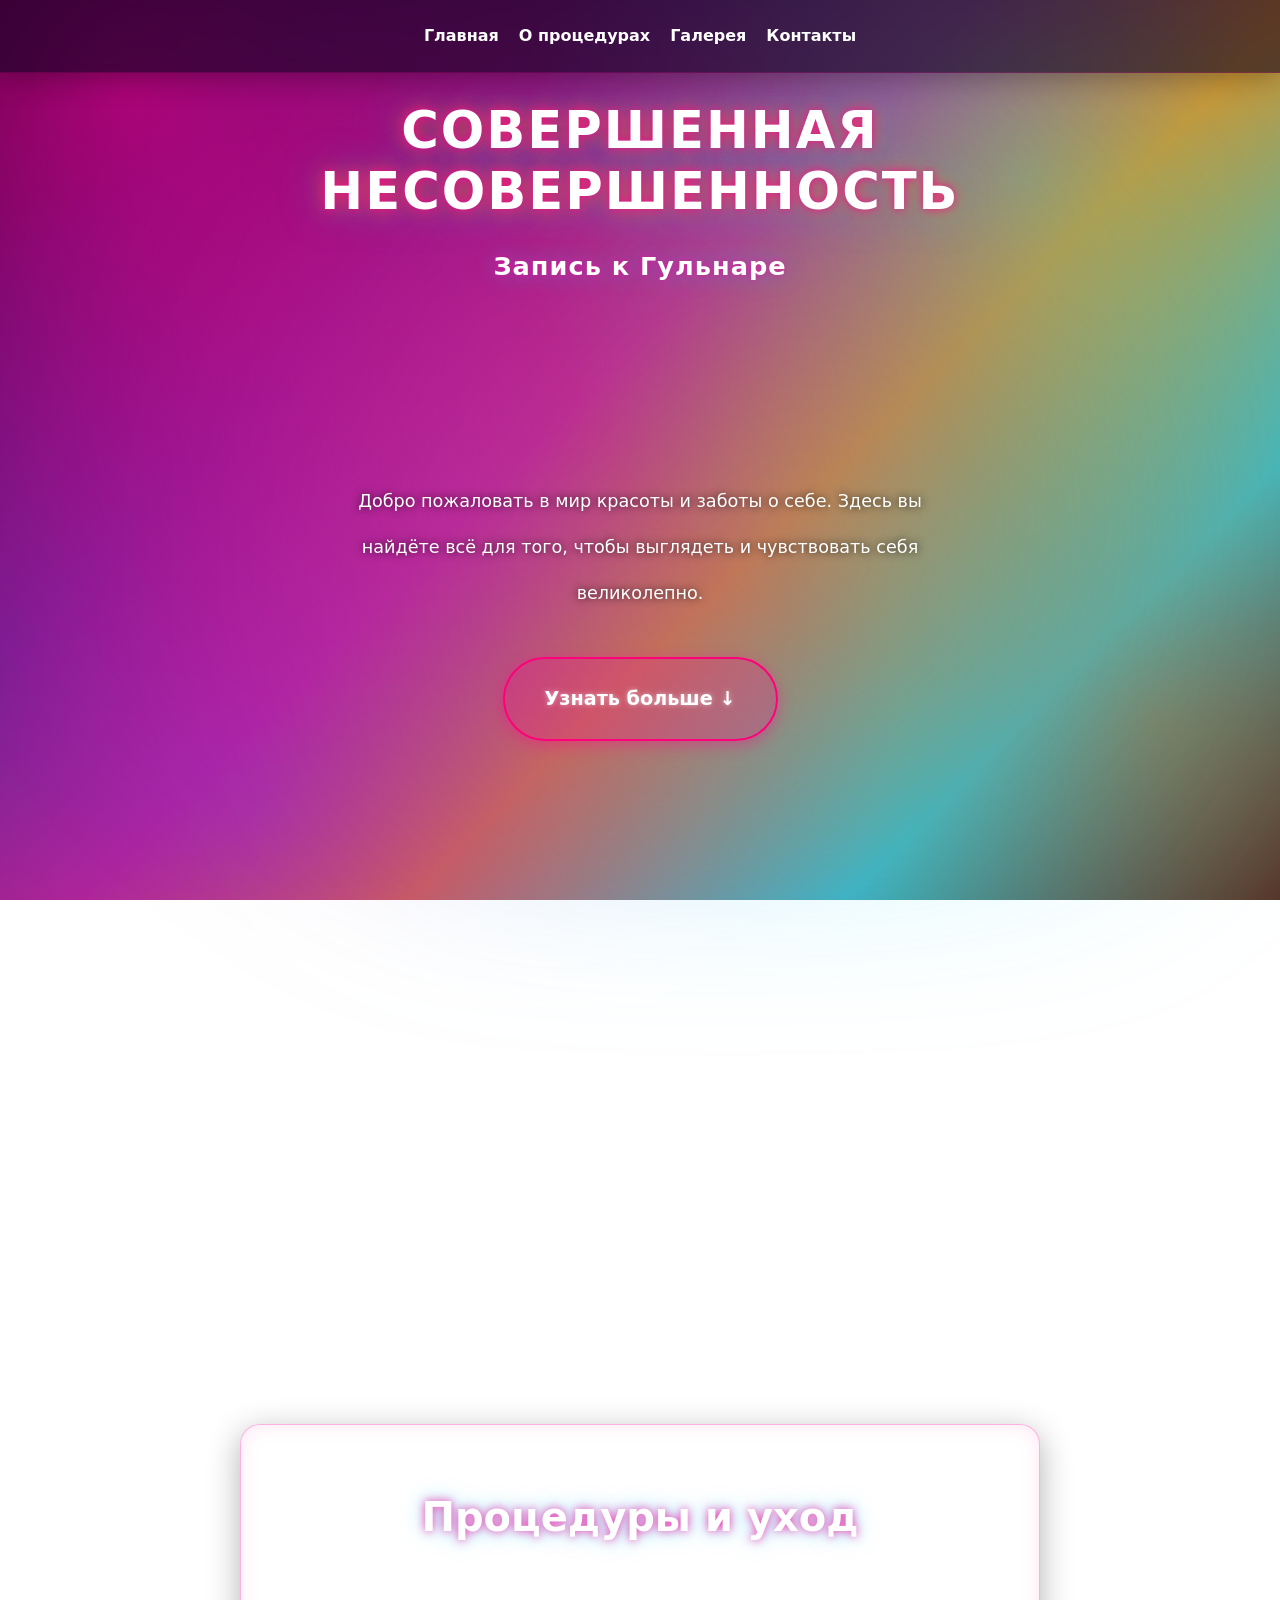
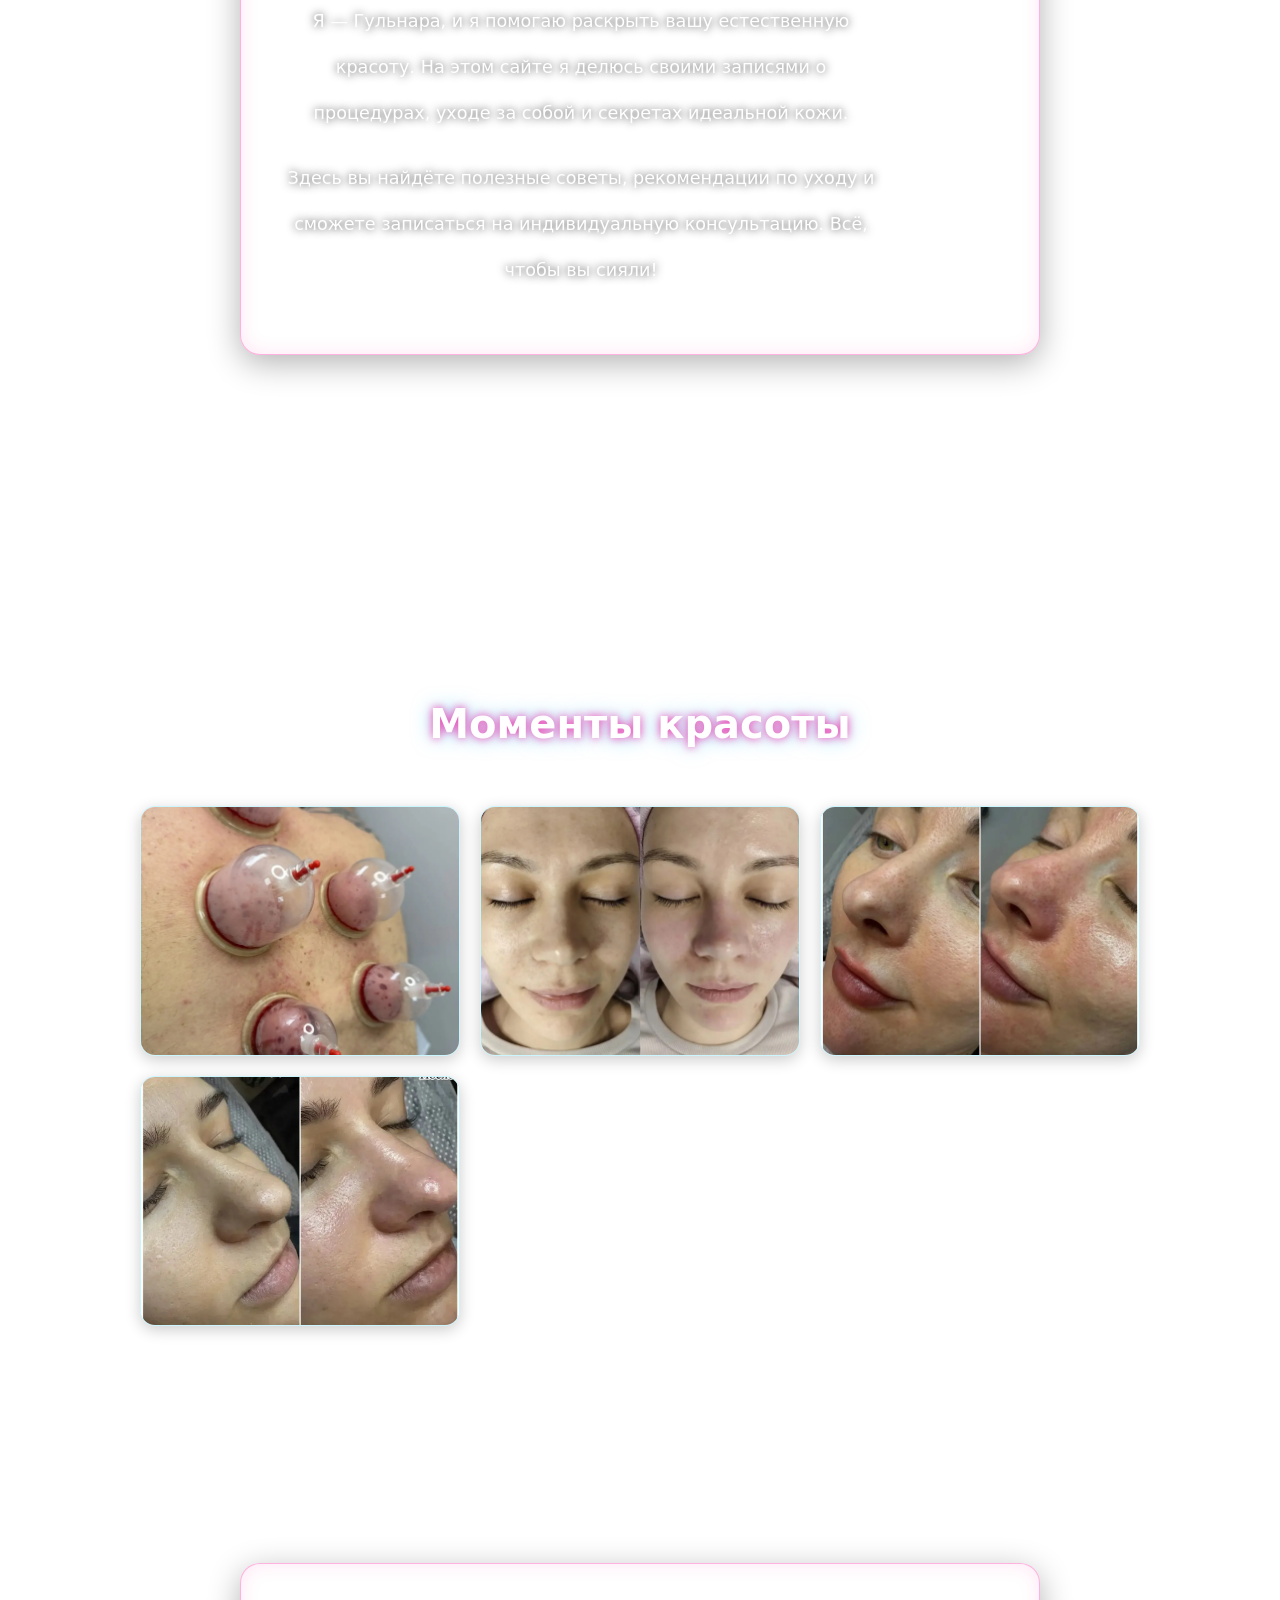
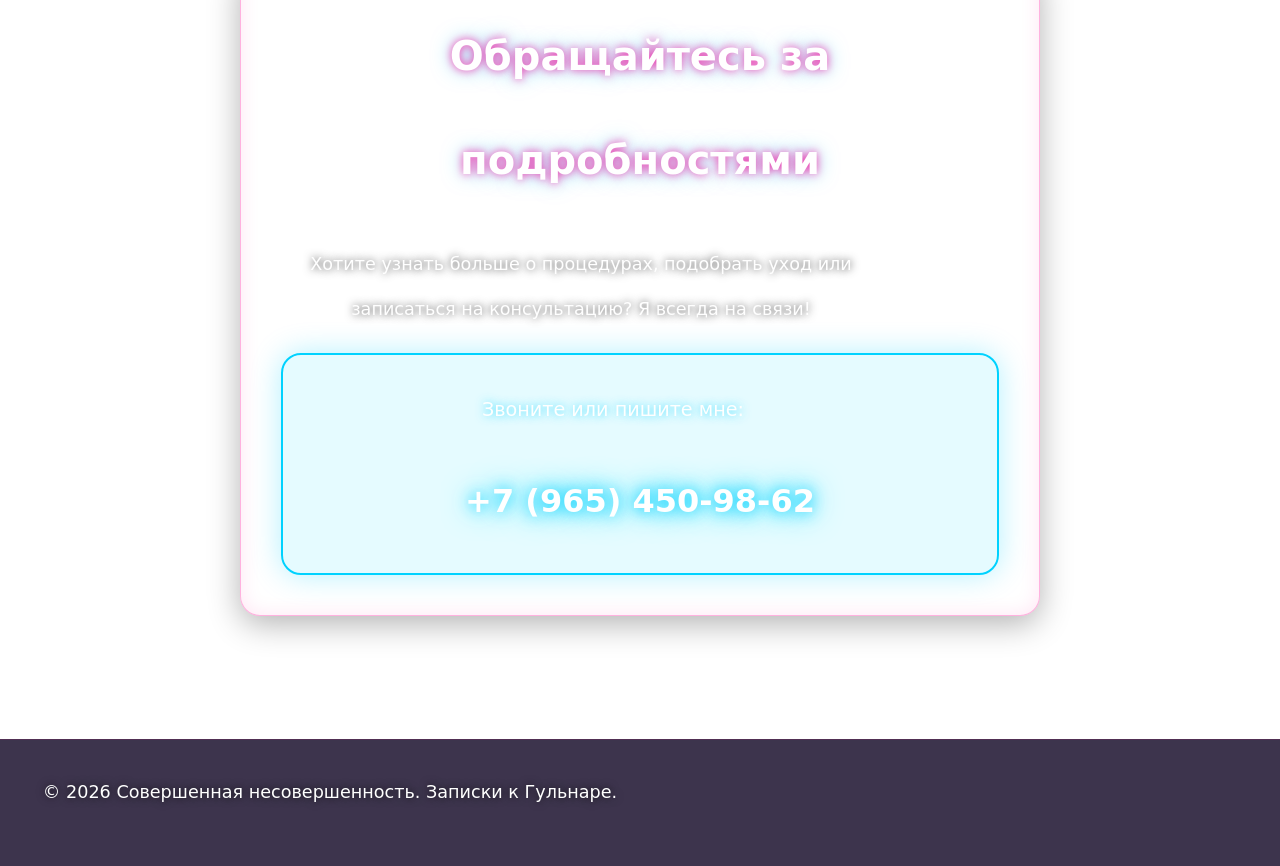
==== commit 0727a3e5: "index.html" ====
--- a/index.html
+++ b/index.html
@@ -3,7 +3,7 @@
 <head>
   <meta charset="UTF-8" />
   <meta name="viewport" content="width=device-width, initial-scale=1.0" />
-  <title>Синие воды | Процедуры и уход</title>
+  <title>Совершенная несовершенность | Процедуры и уход</title>
   
   <style>
     * { box-sizing: border-box; margin: 0; padding: 0; }
@@ -14,22 +14,22 @@
       color: #fff;
       line-height: 2.6;
       
+      /* ГРАДИЕНТ В СТИЛЕ GTA 6 + НЕОНОВЫЕ СКИНЫ CS */
       background: 
-        radial-gradient(circle at 0% 0%, rgba(0, 255, 255, 0.4) 0%, transparent 40%),
-        radial-gradient(circle at 100% 100%, rgba(46, 43, 226, 0.5) 0%, transparent 50%),
-        radial-gradient(circle at 80% 20%, rgba(0, 150, 255, 0.6) 0%, transparent 40%),
-        radial-gradient(circle at 20% 80%, rgba(0, 255, 150, 0.3) 0%, transparent 40%),
+        /* 1. Яркие неоновые пятна (розовый, фиолетовый, оранжевый, бирюзовый) */
+        radial-gradient(circle at 10% 10%, rgba(255, 0, 150, 0.6) 0%, transparent 50%),
+        radial-gradient(circle at 90% 80%, rgba(255, 100, 0, 0.5) 0%, transparent 50%),
+        radial-gradient(circle at 80% 20%, rgba(0, 255, 255, 0.4) 0%, transparent 40%),
+        radial-gradient(circle at 20% 90%, rgba(138, 43, 226, 0.6) 0%, transparent 50%),
+        /* 2. Основной переливающийся линейный градиент (закат + неон) */
         linear-gradient(135deg, 
-          #010a1f 0%, 
-          #031c4a 10%, 
-          #004b87 20%, 
-          #007bb5 30%, 
-          #00a2cc 40%, 
-          #00d2ff 50%, 
-          #00a2cc 60%, 
-          #006699 70%, 
-          #1c0766 85%, 
-          #01181f 100% 
+          #0d0221 0%,   /* Глубокий фиолетовый */
+          #2b1055 15%,  /* Темно-фиолетовый */
+          #631c6e 30%,  /* Пурпурный */
+          #c82066 45%,  /* Розово-красный (GTA закат) */
+          #ff7b00 60%,  /* Яркий оранжевый */
+          #00d2ff 80%,  /* Неоновый бирюзовый (CS стиль) */
+          #001f3f 100%  /* Темно-синий */
         );
       background-attachment: fixed;
       position: relative;
@@ -37,13 +37,14 @@
       overflow-x: hidden;
     }
 
+    /* ДОПОЛНИТЕЛЬНЫЙ СЛОЙ ДЛЯ МЯГКОСТИ (размытие пятен) */
     body::before {
       content: ""; position: fixed; inset: 0; z-index: -2;
       background:
-        radial-gradient(circle at 30% 30%, rgba(0, 210, 255, 0.3) 0%, transparent 50%),
-        radial-gradient(circle at 70% 70%, rgba(0, 75, 135, 0.4) 0%, transparent 50%);
+        radial-gradient(circle at 40% 40%, rgba(255, 0, 150, 0.3) 0%, transparent 60%),
+        radial-gradient(circle at 60% 60%, rgba(0, 210, 255, 0.3) 0%, transparent 60%);
       background-repeat: no-repeat;
-      filter: blur(60px);
+      filter: blur(80px); /* Сильное размытие для эффекта "дыма" */
     }
 
     .header-container {
@@ -53,47 +54,48 @@
       z-index: 10;
     }
 
+    /* Уменьшил размер шрифта, чтобы длинное название влезло красиво */
     .site-title {
-      font-size: 4rem;
+      font-size: 3.2rem;
       font-weight: 900;
-      letter-spacing: 3px;
+      letter-spacing: 2px;
       text-transform: uppercase;
       color: #fff;
       text-shadow: 
-        0 0 10px rgba(0, 210, 255, 0.8),
-        0 0 20px rgba(0, 210, 255, 0.5),
-        0 0 40px rgba(0, 150, 255, 0.5);
+        0 0 10px rgba(255, 0, 150, 0.8),
+        0 0 20px rgba(255, 100, 0, 0.6),
+        0 0 40px rgba(0, 210, 255, 0.5);
       animation: pulseGlow 3s infinite alternate;
       margin-bottom: 10px;
+      line-height: 1.2;
     }
 
     .site-subtitle {
-      font-size: 1.8rem; 
+      font-size: 1.6rem; 
       font-weight: 600;
       color: #fff;
       letter-spacing: 1px;
       text-shadow: 
-        0 0 10px rgba(0, 210, 255, 0.8),
-        0 0 20px rgba(0, 210, 255, 0.5),
-        0 0 40px rgba(0, 150, 255, 0.5);
+        0 0 10px rgba(255, 0, 150, 0.8),
+        0 0 20px rgba(0, 210, 255, 0.5);
     }
 
     @keyframes pulseGlow {
-      0% { text-shadow: 0 0 10px rgba(0, 210, 255, 0.8), 0 0 20px rgba(0, 150, 255, 0.5); }
-      100% { text-shadow: 0 0 20px rgba(0, 210, 255, 1), 0 0 50px rgba(0, 150, 255, 0.9); }
+      0% { text-shadow: 0 0 10px rgba(255, 0, 150, 0.8), 0 0 20px rgba(0, 210, 255, 0.5); }
+      100% { text-shadow: 0 0 20px rgba(255, 0, 150, 1), 0 0 50px rgba(255, 100, 0, 0.8); }
     }
 
     .nav {
       position: fixed;
       top: 0; left: 0; right: 0;
-      background: rgba(1, 10, 31, 0.6);
+      background: rgba(13, 2, 33, 0.6); /* Темное стекло в тон фона */
       backdrop-filter: blur(10px);
       padding: 15px 20px;
       display: flex;
       justify-content: center;
       gap: 20px;
       z-index: 100;
-      border-bottom: 1px solid rgba(0, 210, 255, 0.2);
+      border-bottom: 1px solid rgba(255, 0, 150, 0.2);
       box-shadow: 0 4px 30px rgba(0, 0, 0, 0.3);
     }
     .nav a {
@@ -104,8 +106,8 @@
       transition: color 0.3s, text-shadow 0.3s;
     }
     .nav a:hover { 
-      color: #00d2ff;
-      text-shadow: 0 0 10px #00d2ff;
+      color: #ff007a;
+      text-shadow: 0 0 10px #ff007a;
     }
 
     section {
@@ -118,7 +120,6 @@
       text-align: center;
     }
 
-    /* На мобильных делаем первый экран компактнее */
     section#home {
       justify-content: flex-start;
       padding-top: 140px;
@@ -129,7 +130,7 @@
       margin-bottom: 30px; 
       color: #fff;
       text-shadow: 
-        0 0 10px rgba(0, 210, 255, 0.8),
+        0 0 10px rgba(255, 0, 150, 0.8),
         0 0 20px rgba(0, 210, 255, 0.5); 
     }
 
@@ -138,28 +139,28 @@
       margin-bottom: 20px; 
       font-size: 1.1rem; 
       color: #fff;
-      text-shadow: 0 0 8px rgba(0, 210, 255, 0.6);
+      text-shadow: 0 0 8px rgba(0, 0, 0, 0.8); /* Тень для читаемости на ярком фоне */
     }
 
     .hero-btn {
       display: inline-block;
       padding: 15px 40px;
-      background: #005c9e;
+      background: rgba(255, 0, 150, 0.2);
       color: #fff;
       text-decoration: none;
       border-radius: 50px;
       font-size: 1.2rem;
       font-weight: bold;
-      border: 2px solid #00d2ff;
+      border: 2px solid #ff007a;
       transition: all 0.3s;
-      box-shadow: 0 4px 15px rgba(0, 92, 158, 0.4);
+      box-shadow: 0 4px 15px rgba(255, 0, 150, 0.4);
       margin-top: 20px;
       text-shadow: 0 0 5px rgba(255,255,255,0.5);
     }
     .hero-btn:hover {
-      background: #00d2ff;
-      color: #010a1f;
-      box-shadow: 0 0 30px rgba(0, 210, 255, 0.8);
+      background: #ff007a;
+      color: #fff;
+      box-shadow: 0 0 30px rgba(255, 0, 150, 0.8);
       transform: translateY(-5px);
       text-shadow: none;
     }
@@ -167,10 +168,10 @@
     .glass-card {
       background: rgba(255, 255, 255, 0.05);
       backdrop-filter: blur(15px);
-      border: 1px solid rgba(0, 210, 255, 0.3);
+      border: 1px solid rgba(255, 0, 150, 0.3);
       padding: 40px;
       border-radius: 20px;
-      box-shadow: 0 8px 32px rgba(0, 0, 0, 0.3), inset 0 0 20px rgba(0, 210, 255, 0.1);
+      box-shadow: 0 8px 32px rgba(0, 0, 0, 0.3), inset 0 0 20px rgba(255, 0, 150, 0.1);
       max-width: 800px;
       width: 100%;
       margin-bottom: 20px;
@@ -248,23 +249,21 @@
     }
 
     footer {
-      background: rgba(1, 10, 31, 0.8);
+      background: rgba(13, 2, 33, 0.8);
       backdrop-filter: blur(5px);
       padding: 30px;
       text-align: center;
       color: #fff;
       font-size: 0.85rem;
       text-shadow: 0 0 5px rgba(0, 210, 255, 0.5);
-      border-top: 1px solid rgba(0, 210, 255, 0.1);
-    }
-
-    /* ================= АДАПТИВ ПОД ТЕЛЕФОНЫ ================= */
+      border-top: 1px solid rgba(255, 0, 150, 0.1);
+    }
+
     @media (max-width: 768px) {
-      .header-container { padding: 80px 20px 20px; } /* Поднимаем заголовок выше */
-      .site-title { font-size: 2.2rem; letter-spacing: 1px; }
-      .site-subtitle { font-size: 1.2rem; }
+      .header-container { padding: 80px 20px 20px; }
+      .site-title { font-size: 2rem; letter-spacing: 1px; }
+      .site-subtitle { font-size: 1.1rem; }
       
-      /* Поднимаем кнопку и текст на первом экране */
       section#home { padding-top: 40px; justify-content: flex-start; }
       section#home p { font-size: 1rem; line-height: 1.8; margin-top: 10px; margin-bottom: 30px; }
       
@@ -279,7 +278,8 @@
 <body>
 
   <div class="header-container">
-    <h1 class="site-title">Синие воды</h1>
+    <!-- Разбил на две строки для красоты -->
+    <h1 class="site-title">Совершенная<br>несовершенность</h1>
     <div class="site-subtitle">Запись к Гульнаре</div>
   </div>
 
@@ -334,7 +334,7 @@
   </section>
 
   <footer>
-    <p>© 2026 Синие воды. Записки к Гульнаре.</p>
+    <p>© 2026 Совершенная несовершенность. Записки к Гульнаре.</p>
   </footer>
 
 </body>
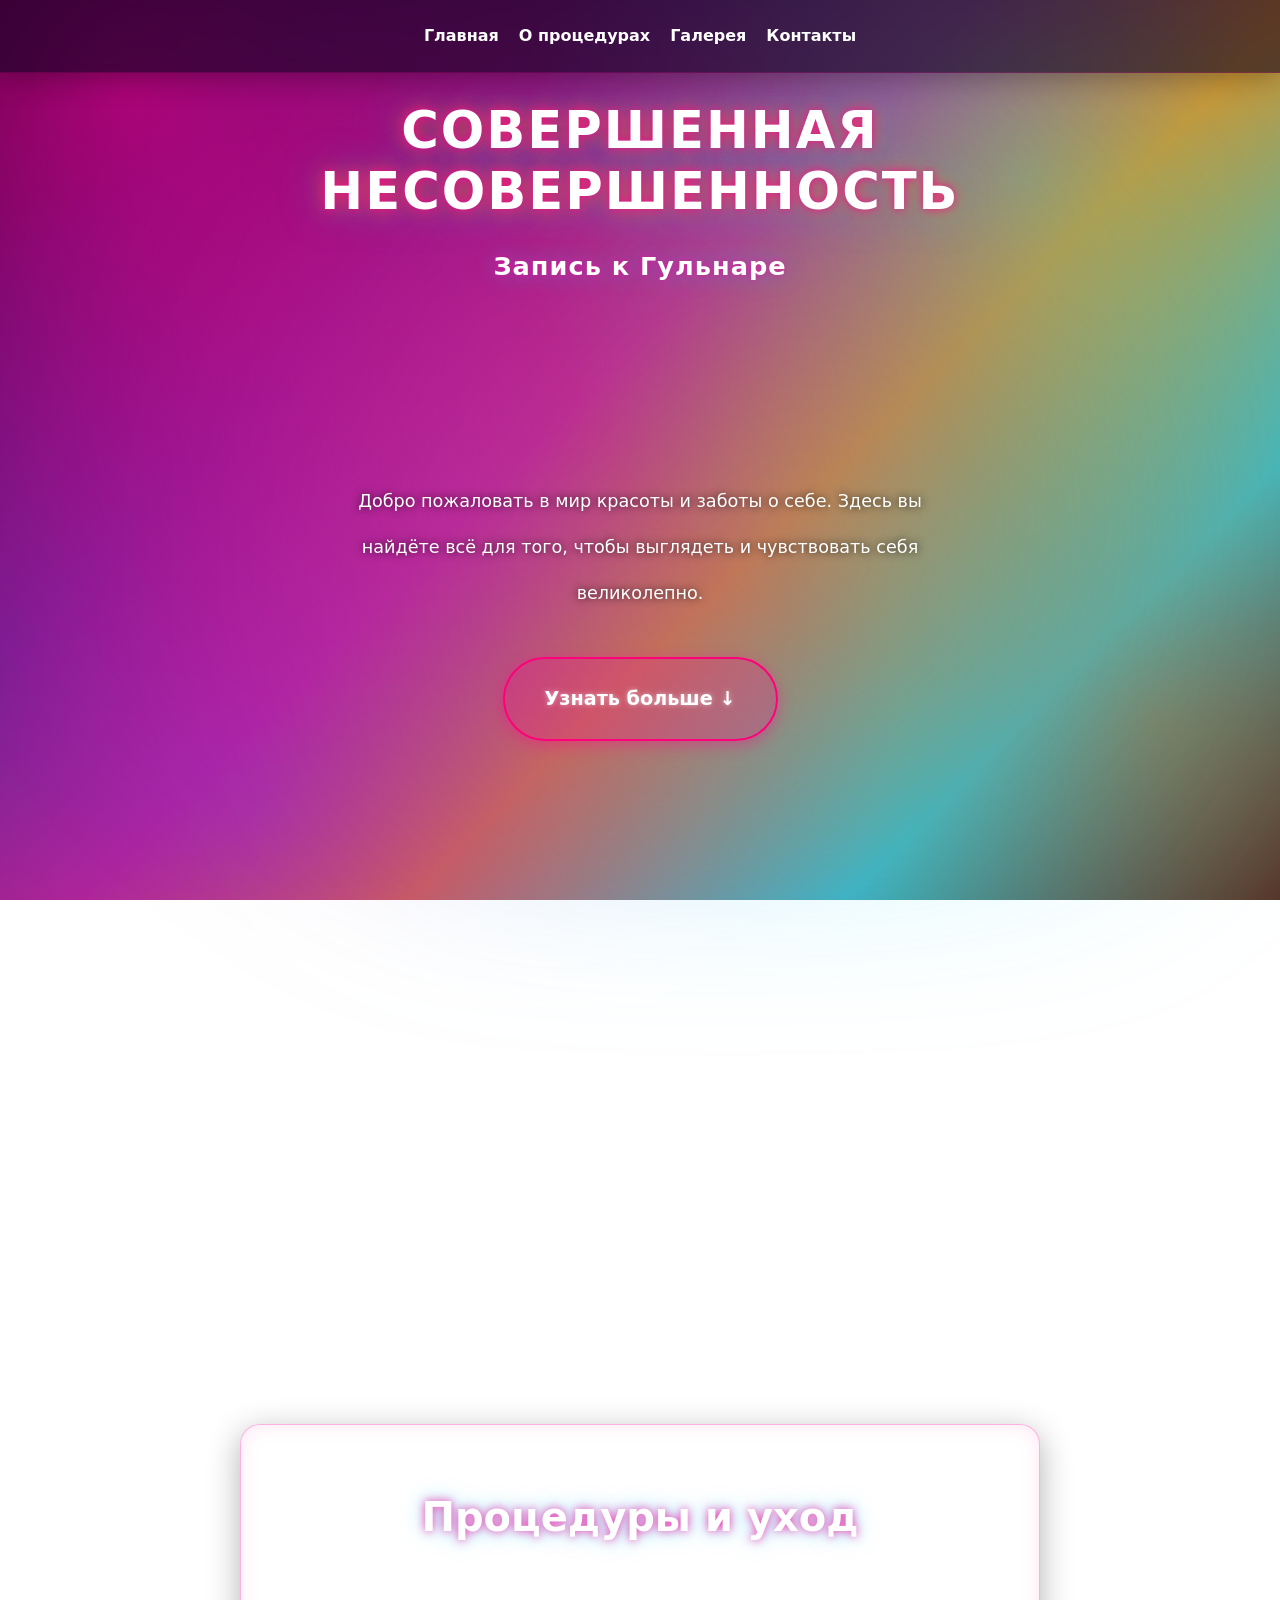
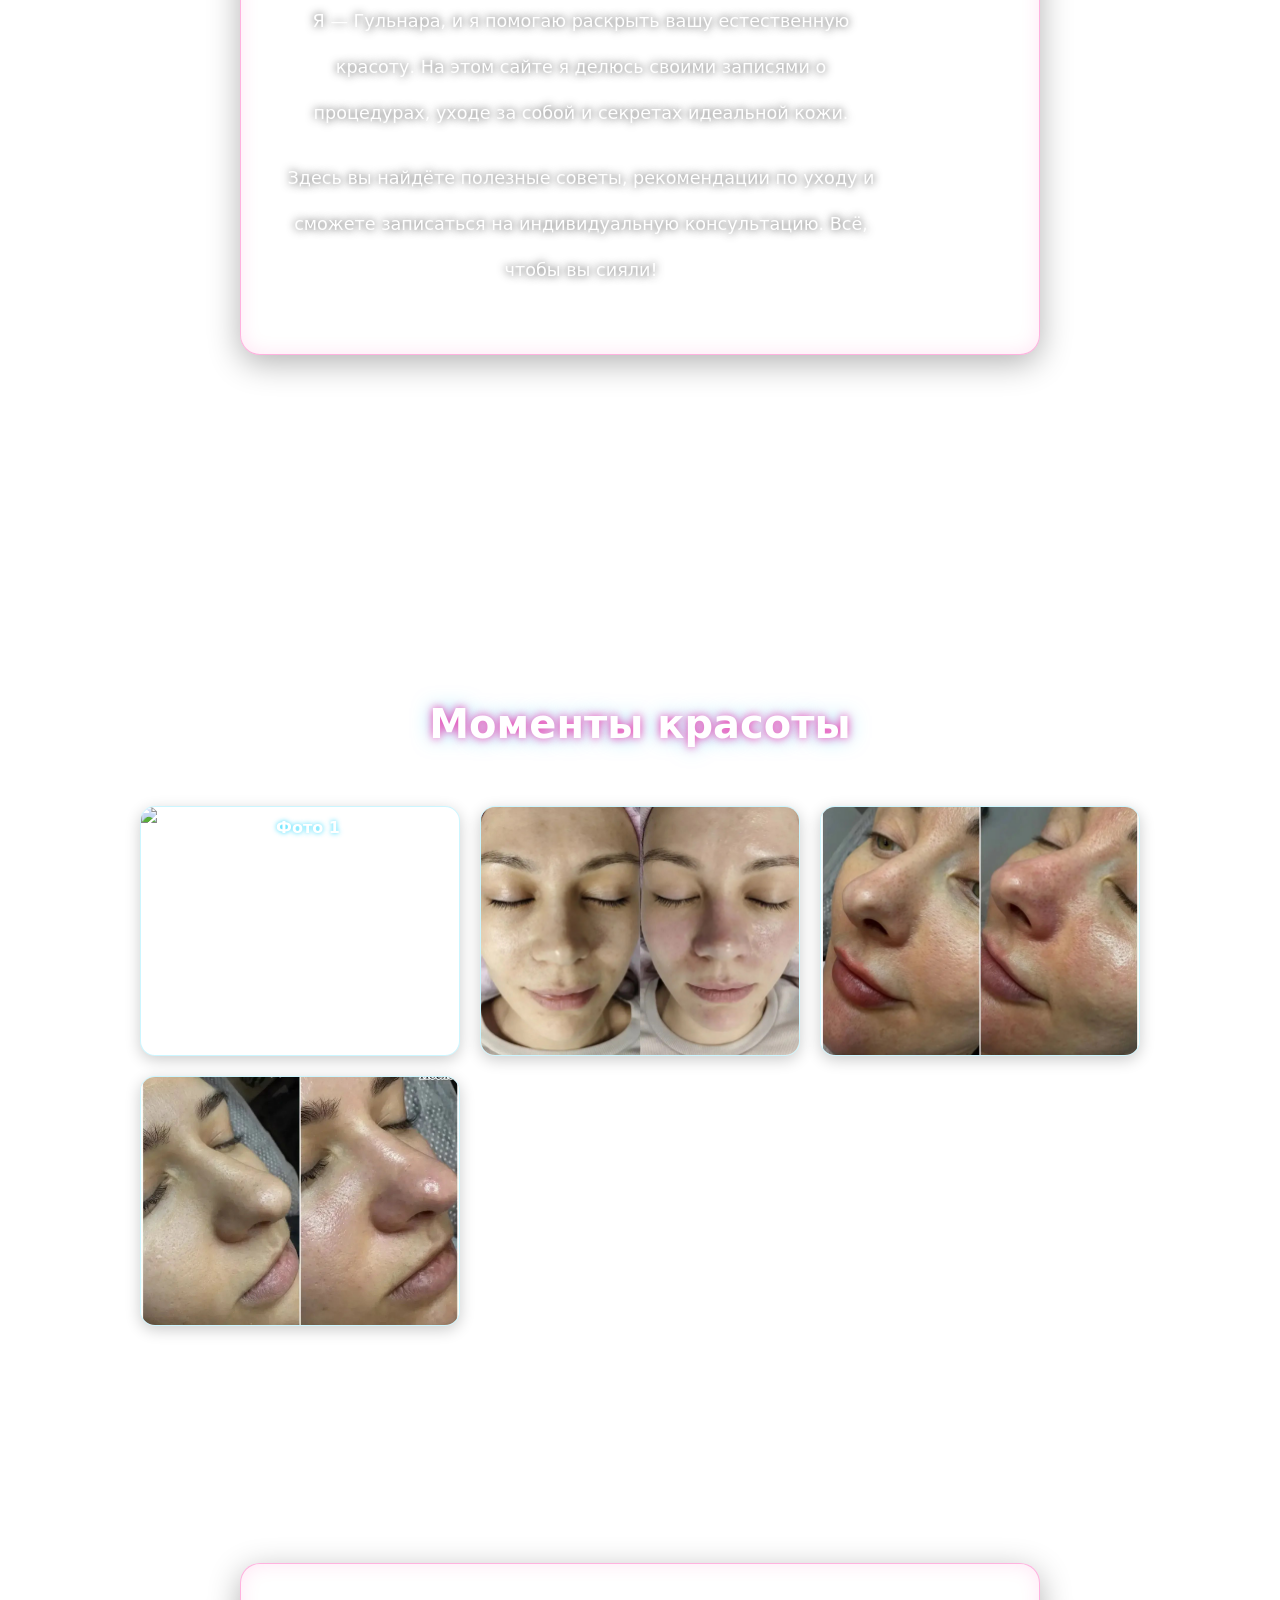
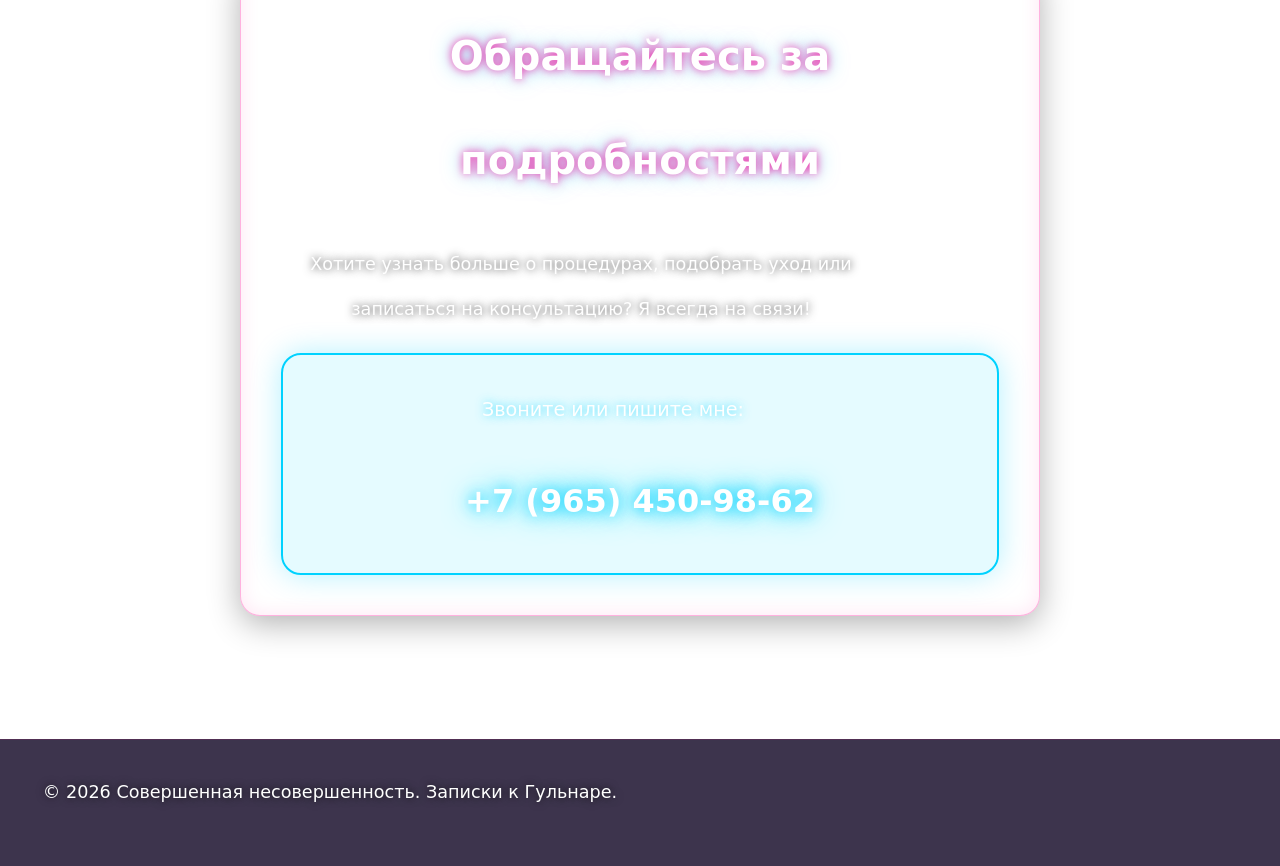
==== commit b04619a3: "index.html" ====
--- a/index.html
+++ b/index.html
@@ -307,7 +307,7 @@
     <h2>Моменты красоты</h2>
     <div class="gallery-grid">
       <div class="gallery-item">
-        <img src="foto1.jpg" alt="Фото 1" />
+        <img src="1.jpg" alt="Фото 1" />
       </div>
       <div class="gallery-item">
         <img src="foto2.jpg" alt="Фото 2" />
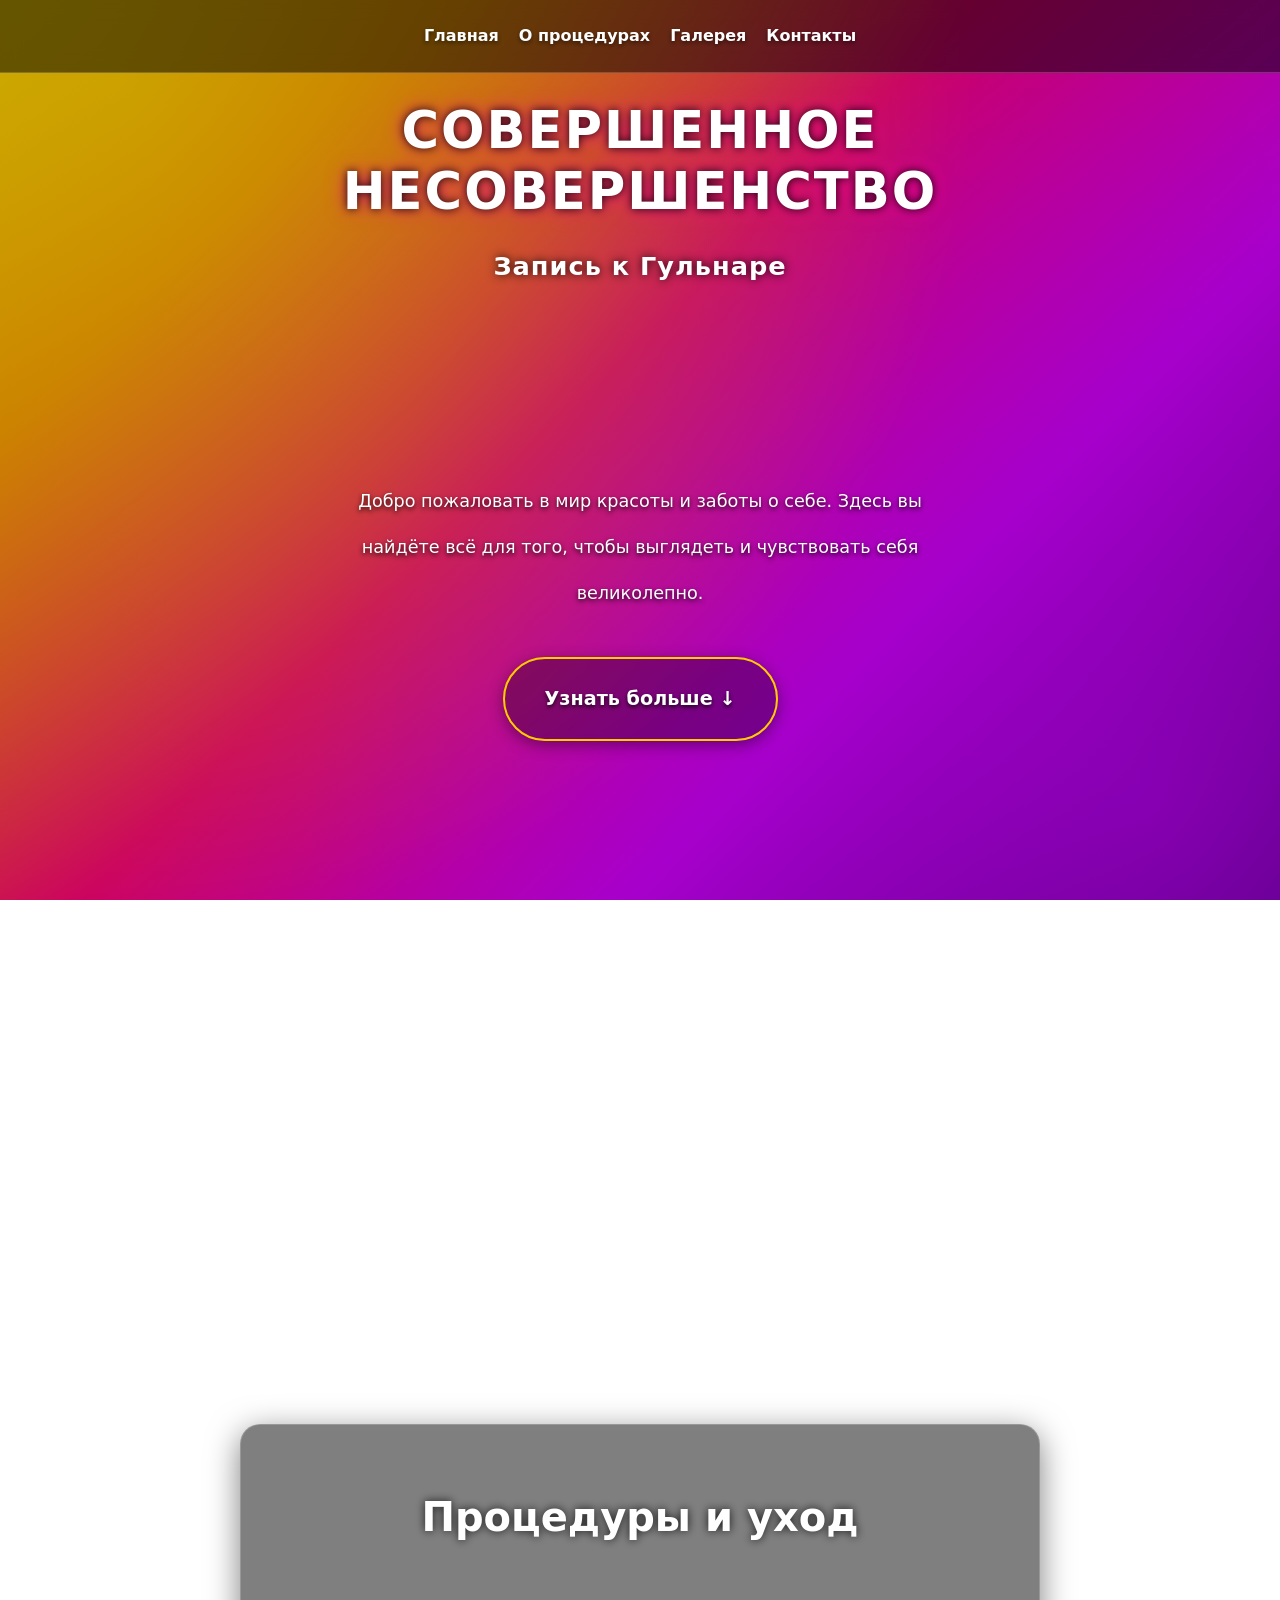
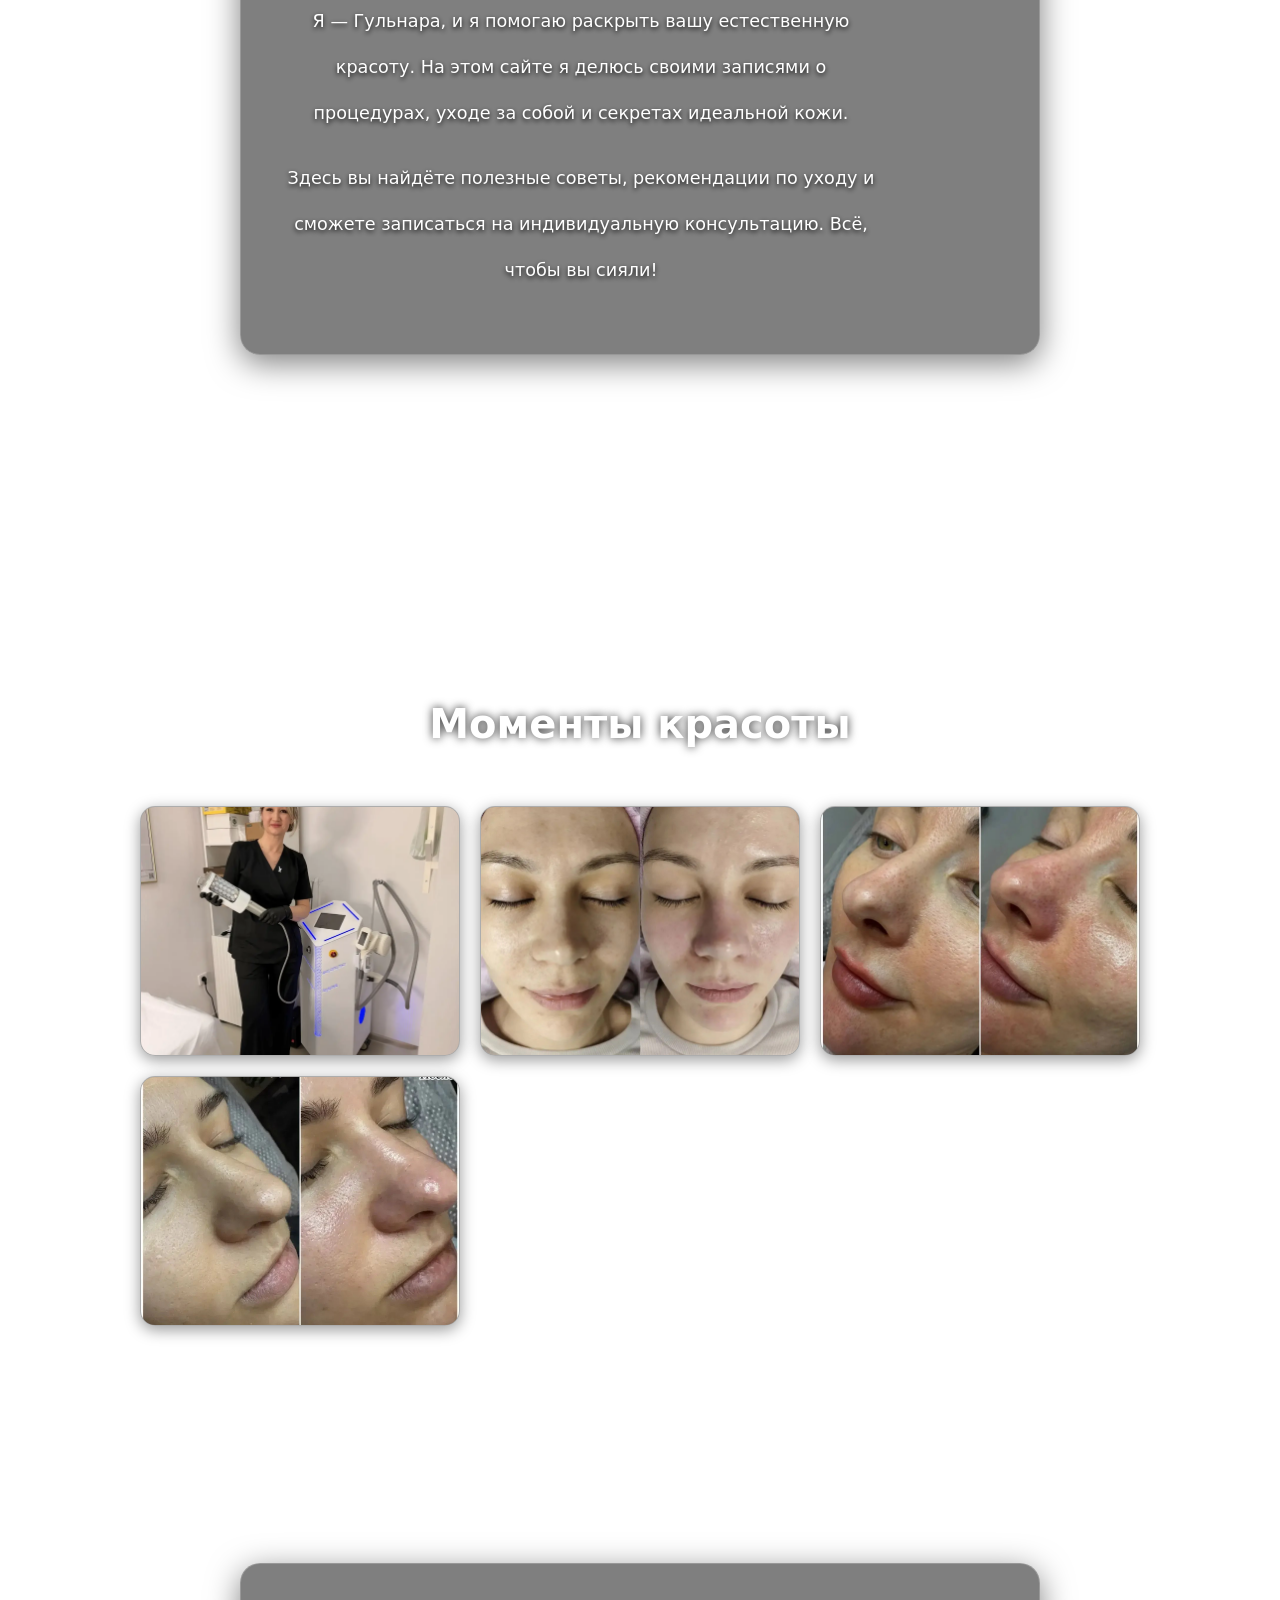
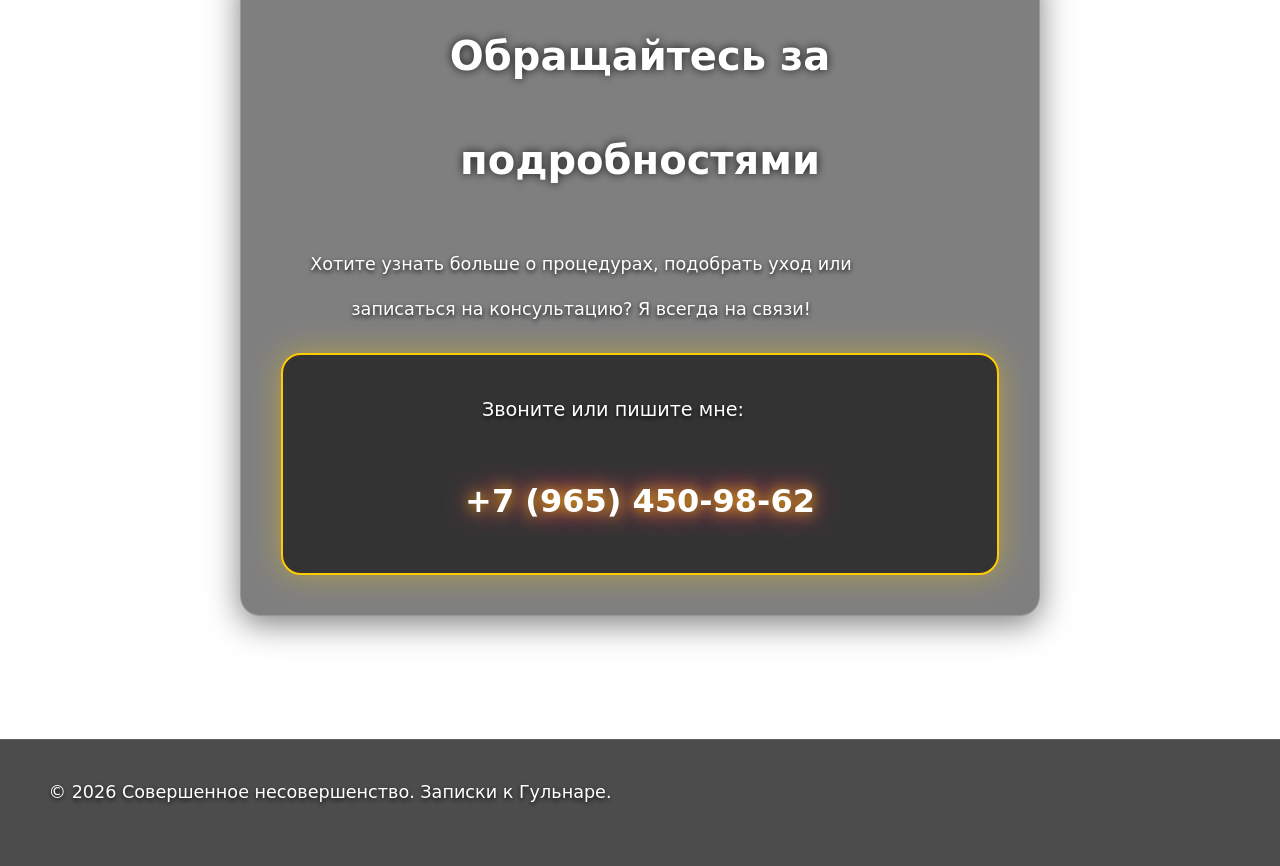
==== commit 1f7edbf8: "Update index.html" ====
--- a/index.html
+++ b/index.html
@@ -3,7 +3,7 @@
 <head>
   <meta charset="UTF-8" />
   <meta name="viewport" content="width=device-width, initial-scale=1.0" />
-  <title>Совершенная несовершенность | Процедуры и уход</title>
+  <title>Совершенное несовершенство | Процедуры и уход</title>
   
   <style>
     * { box-sizing: border-box; margin: 0; padding: 0; }
@@ -14,22 +14,19 @@
       color: #fff;
       line-height: 2.6;
       
-      /* ГРАДИЕНТ В СТИЛЕ GTA 6 + НЕОНОВЫЕ СКИНЫ CS */
+      /* ГРАДИЕНТ ТОЧЬ-В-ТОЧЬ КАК НА СКИНЕ UMP (Желтый -> Розовый -> Фиолетовый) */
       background: 
-        /* 1. Яркие неоновые пятна (розовый, фиолетовый, оранжевый, бирюзовый) */
-        radial-gradient(circle at 10% 10%, rgba(255, 0, 150, 0.6) 0%, transparent 50%),
-        radial-gradient(circle at 90% 80%, rgba(255, 100, 0, 0.5) 0%, transparent 50%),
-        radial-gradient(circle at 80% 20%, rgba(0, 255, 255, 0.4) 0%, transparent 40%),
-        radial-gradient(circle at 20% 90%, rgba(138, 43, 226, 0.6) 0%, transparent 50%),
-        /* 2. Основной переливающийся линейный градиент (закат + неон) */
+        /* Мягкие световые блики, чтобы фон не был плоским */
+        radial-gradient(circle at 10% 10%, rgba(255, 230, 0, 0.5) 0%, transparent 60%),
+        radial-gradient(circle at 90% 90%, rgba(200, 0, 255, 0.6) 0%, transparent 60%),
+        
+        /* Основной линейный градиент */
         linear-gradient(135deg, 
-          #0d0221 0%,   /* Глубокий фиолетовый */
-          #2b1055 15%,  /* Темно-фиолетовый */
-          #631c6e 30%,  /* Пурпурный */
-          #c82066 45%,  /* Розово-красный (GTA закат) */
-          #ff7b00 60%,  /* Яркий оранжевый */
-          #00d2ff 80%,  /* Неоновый бирюзовый (CS стиль) */
-          #001f3f 100%  /* Темно-синий */
+          #ffcc00 0%,   /* Золотисто-желтый */
+          #ff8800 20%,  /* Оранжевый */
+          #ff007a 45%,  /* Ярко-розовый */
+          #d400ff 70%,  /* Фиолетовый */
+          #4b0082 100%  /* Глубокий темно-фиолетовый */
         );
       background-attachment: fixed;
       position: relative;
@@ -37,14 +34,12 @@
       overflow-x: hidden;
     }
 
-    /* ДОПОЛНИТЕЛЬНЫЙ СЛОЙ ДЛЯ МЯГКОСТИ (размытие пятен) */
-    body::before {
-      content: ""; position: fixed; inset: 0; z-index: -2;
-      background:
-        radial-gradient(circle at 40% 40%, rgba(255, 0, 150, 0.3) 0%, transparent 60%),
-        radial-gradient(circle at 60% 60%, rgba(0, 210, 255, 0.3) 0%, transparent 60%);
-      background-repeat: no-repeat;
-      filter: blur(80px); /* Сильное размытие для эффекта "дыма" */
+    /* Легкое затемнение, чтобы текст был читаемым на желтом */
+    body::after {
+      content: "";
+      position: fixed; inset: 0; z-index: -1;
+      background: rgba(0, 0, 0, 0.2); 
+      pointer-events: none;
     }
 
     .header-container {
@@ -54,17 +49,16 @@
       z-index: 10;
     }
 
-    /* Уменьшил размер шрифта, чтобы длинное название влезло красиво */
     .site-title {
       font-size: 3.2rem;
       font-weight: 900;
       letter-spacing: 2px;
       text-transform: uppercase;
       color: #fff;
+      /* Тень, чтобы текст не терялся на ярком фоне */
       text-shadow: 
-        0 0 10px rgba(255, 0, 150, 0.8),
-        0 0 20px rgba(255, 100, 0, 0.6),
-        0 0 40px rgba(0, 210, 255, 0.5);
+        0 0 10px rgba(0, 0, 0, 0.9),
+        0 0 20px rgba(255, 0, 150, 0.8);
       animation: pulseGlow 3s infinite alternate;
       margin-bottom: 10px;
       line-height: 1.2;
@@ -75,39 +69,37 @@
       font-weight: 600;
       color: #fff;
       letter-spacing: 1px;
-      text-shadow: 
-        0 0 10px rgba(255, 0, 150, 0.8),
-        0 0 20px rgba(0, 210, 255, 0.5);
+      text-shadow: 0 0 10px rgba(0, 0, 0, 0.9);
     }
 
     @keyframes pulseGlow {
-      0% { text-shadow: 0 0 10px rgba(255, 0, 150, 0.8), 0 0 20px rgba(0, 210, 255, 0.5); }
-      100% { text-shadow: 0 0 20px rgba(255, 0, 150, 1), 0 0 50px rgba(255, 100, 0, 0.8); }
+      0% { text-shadow: 0 0 10px rgba(0, 0, 0, 0.9), 0 0 20px rgba(255, 255, 255, 0.5); }
+      100% { text-shadow: 0 0 20px rgba(0, 0, 0, 1), 0 0 40px rgba(255, 0, 150, 0.9); }
     }
 
     .nav {
       position: fixed;
       top: 0; left: 0; right: 0;
-      background: rgba(13, 2, 33, 0.6); /* Темное стекло в тон фона */
+      background: rgba(0, 0, 0, 0.5);
       backdrop-filter: blur(10px);
       padding: 15px 20px;
       display: flex;
       justify-content: center;
       gap: 20px;
       z-index: 100;
-      border-bottom: 1px solid rgba(255, 0, 150, 0.2);
-      box-shadow: 0 4px 30px rgba(0, 0, 0, 0.3);
+      border-bottom: 1px solid rgba(255, 255, 255, 0.2);
     }
     .nav a {
       text-decoration: none;
       color: #fff;
       font-weight: 600;
       font-size: 1rem;
+      text-shadow: 0 2px 4px rgba(0,0,0,0.5);
       transition: color 0.3s, text-shadow 0.3s;
     }
     .nav a:hover { 
-      color: #ff007a;
-      text-shadow: 0 0 10px #ff007a;
+      color: #ffcc00;
+      text-shadow: 0 0 10px #ffcc00;
     }
 
     section {
@@ -129,9 +121,7 @@
       font-size: 2.5rem; 
       margin-bottom: 30px; 
       color: #fff;
-      text-shadow: 
-        0 0 10px rgba(255, 0, 150, 0.8),
-        0 0 20px rgba(0, 210, 255, 0.5); 
+      text-shadow: 0 0 10px rgba(0, 0, 0, 0.8); 
     }
 
     p { 
@@ -139,39 +129,40 @@
       margin-bottom: 20px; 
       font-size: 1.1rem; 
       color: #fff;
-      text-shadow: 0 0 8px rgba(0, 0, 0, 0.8); /* Тень для читаемости на ярком фоне */
+      text-shadow: 0 2px 5px rgba(0, 0, 0, 0.9);
     }
 
     .hero-btn {
       display: inline-block;
       padding: 15px 40px;
-      background: rgba(255, 0, 150, 0.2);
+      background: rgba(0, 0, 0, 0.3);
       color: #fff;
       text-decoration: none;
       border-radius: 50px;
       font-size: 1.2rem;
       font-weight: bold;
-      border: 2px solid #ff007a;
+      border: 2px solid #ffcc00;
       transition: all 0.3s;
-      box-shadow: 0 4px 15px rgba(255, 0, 150, 0.4);
+      box-shadow: 0 4px 15px rgba(0, 0, 0, 0.4);
       margin-top: 20px;
-      text-shadow: 0 0 5px rgba(255,255,255,0.5);
+      text-shadow: 0 2px 4px rgba(0,0,0,0.8);
+      backdrop-filter: blur(5px);
     }
     .hero-btn:hover {
-      background: #ff007a;
-      color: #fff;
-      box-shadow: 0 0 30px rgba(255, 0, 150, 0.8);
+      background: #ffcc00;
+      color: #000;
+      box-shadow: 0 0 30px rgba(255, 204, 0, 0.8);
       transform: translateY(-5px);
       text-shadow: none;
     }
 
     .glass-card {
-      background: rgba(255, 255, 255, 0.05);
+      background: rgba(0, 0, 0, 0.5);
       backdrop-filter: blur(15px);
-      border: 1px solid rgba(255, 0, 150, 0.3);
+      border: 1px solid rgba(255, 255, 255, 0.2);
       padding: 40px;
       border-radius: 20px;
-      box-shadow: 0 8px 32px rgba(0, 0, 0, 0.3), inset 0 0 20px rgba(255, 0, 150, 0.1);
+      box-shadow: 0 8px 32px rgba(0, 0, 0, 0.5);
       max-width: 800px;
       width: 100%;
       margin-bottom: 20px;
@@ -186,7 +177,7 @@
     }
 
     .gallery-item {
-      background: rgba(255, 255, 255, 0.05);
+      background: rgba(0, 0, 0, 0.4);
       backdrop-filter: blur(5px);
       height: 250px;
       border-radius: 15px;
@@ -195,10 +186,9 @@
       justify-content: center;
       color: #fff;
       font-weight: bold;
-      border: 1px solid rgba(0, 210, 255, 0.2);
-      box-shadow: 0 4px 15px rgba(0,0,0,0.2);
+      border: 1px solid rgba(255, 255, 255, 0.2);
+      box-shadow: 0 4px 15px rgba(0,0,0,0.4);
       transition: transform 0.3s, box-shadow 0.3s;
-      text-shadow: 0 0 5px rgba(0, 210, 255, 0.8);
       overflow: hidden;
     }
 
@@ -212,9 +202,8 @@
 
     .gallery-item:hover { 
       transform: scale(1.03); 
-      box-shadow: 0 0 25px rgba(0, 210, 255, 0.6);
-      border-color: rgba(0, 210, 255, 0.8);
-      background: rgba(0, 210, 255, 0.1);
+      box-shadow: 0 0 25px rgba(255, 204, 0, 0.6);
+      border-color: rgba(255, 204, 0, 0.8);
     }
 
     .gallery-item:hover img {
@@ -222,17 +211,16 @@
     }
 
     .contact-box {
-      background: rgba(0, 210, 255, 0.1);
-      border: 2px solid #00d2ff;
+      background: rgba(0, 0, 0, 0.6);
+      border: 2px solid #ffcc00;
       padding: 30px;
       border-radius: 20px;
       margin-top: 20px;
-      box-shadow: 0 0 30px rgba(0, 210, 255, 0.3);
+      box-shadow: 0 0 30px rgba(255, 204, 0, 0.4);
     }
     .contact-box p {
       font-size: 1.2rem;
       margin-bottom: 15px;
-      text-shadow: 0 0 10px rgba(0, 210, 255, 0.8);
     }
     .phone-link {
       display: inline-block;
@@ -240,7 +228,7 @@
       font-weight: 900;
       color: #fff;
       text-decoration: none;
-      text-shadow: 0 0 15px #00d2ff, 0 0 30px #00d2ff;
+      text-shadow: 0 0 15px #ffcc00, 0 0 30px #ff007a;
       transition: transform 0.3s;
       margin-top: 10px;
     }
@@ -249,14 +237,13 @@
     }
 
     footer {
-      background: rgba(13, 2, 33, 0.8);
+      background: rgba(0, 0, 0, 0.7);
       backdrop-filter: blur(5px);
       padding: 30px;
       text-align: center;
       color: #fff;
       font-size: 0.85rem;
-      text-shadow: 0 0 5px rgba(0, 210, 255, 0.5);
-      border-top: 1px solid rgba(255, 0, 150, 0.1);
+      border-top: 1px solid rgba(255, 255, 255, 0.1);
     }
 
     @media (max-width: 768px) {
@@ -278,8 +265,7 @@
 <body>
 
   <div class="header-container">
-    <!-- Разбил на две строки для красоты -->
-    <h1 class="site-title">Совершенная<br>несовершенность</h1>
+    <h1 class="site-title">Совершенное<br>несовершенство</h1>
     <div class="site-subtitle">Запись к Гульнаре</div>
   </div>
 
@@ -334,7 +320,7 @@
   </section>
 
   <footer>
-    <p>© 2026 Совершенная несовершенность. Записки к Гульнаре.</p>
+    <p>© 2026 Совершенное несовершенство. Записки к Гульнаре.</p>
   </footer>
 
 </body>
